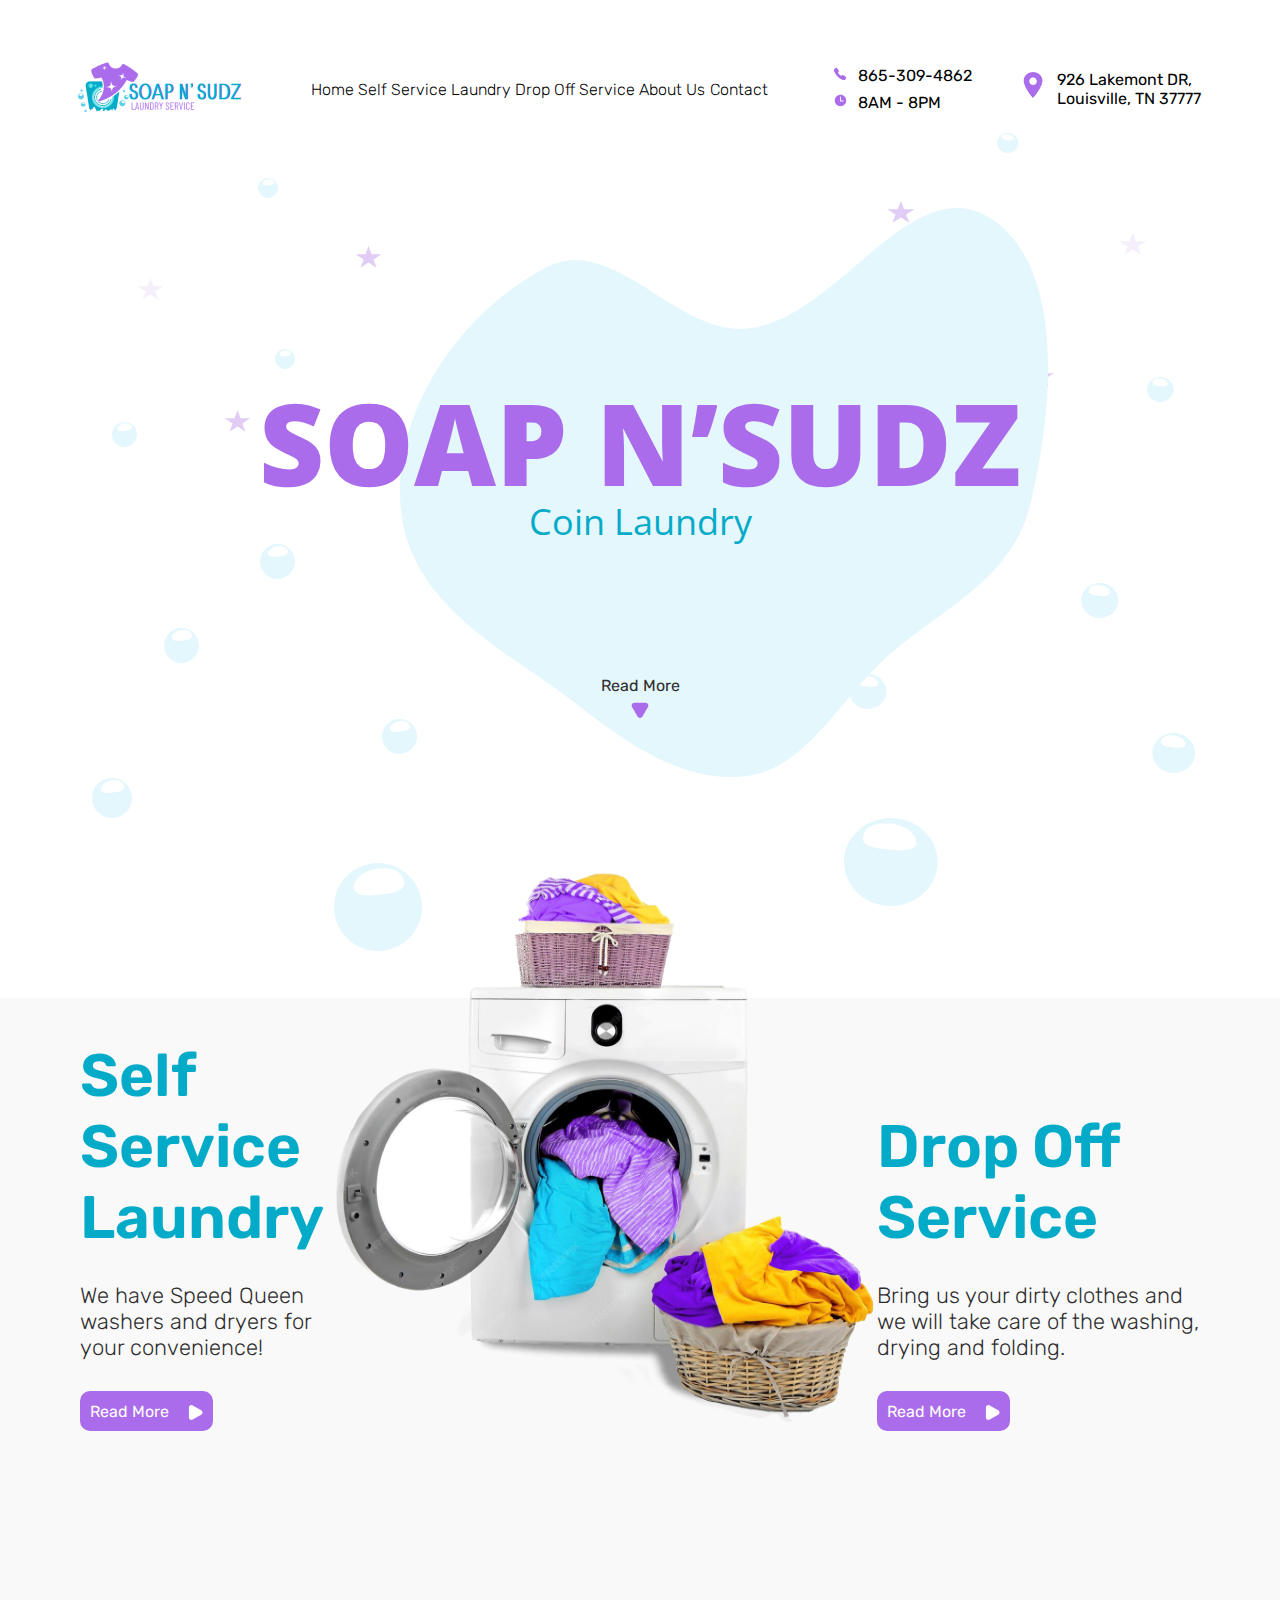
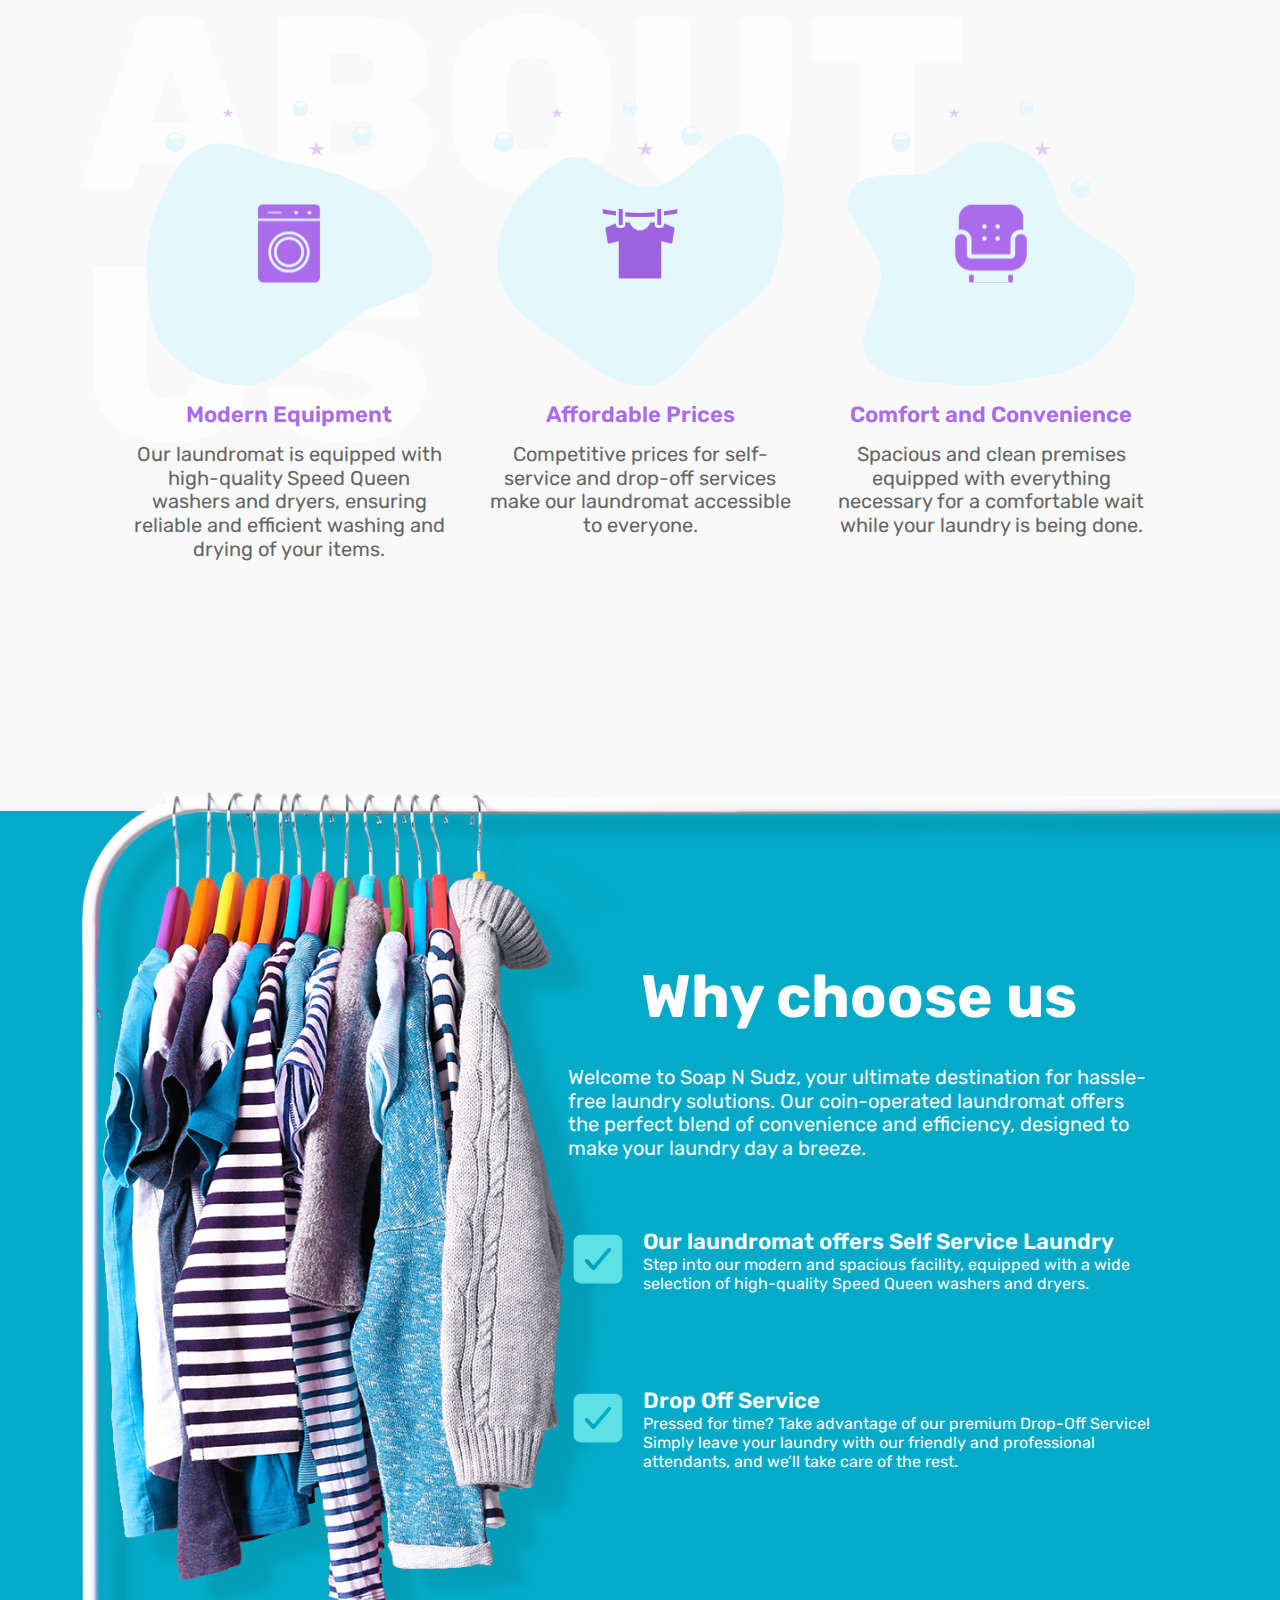
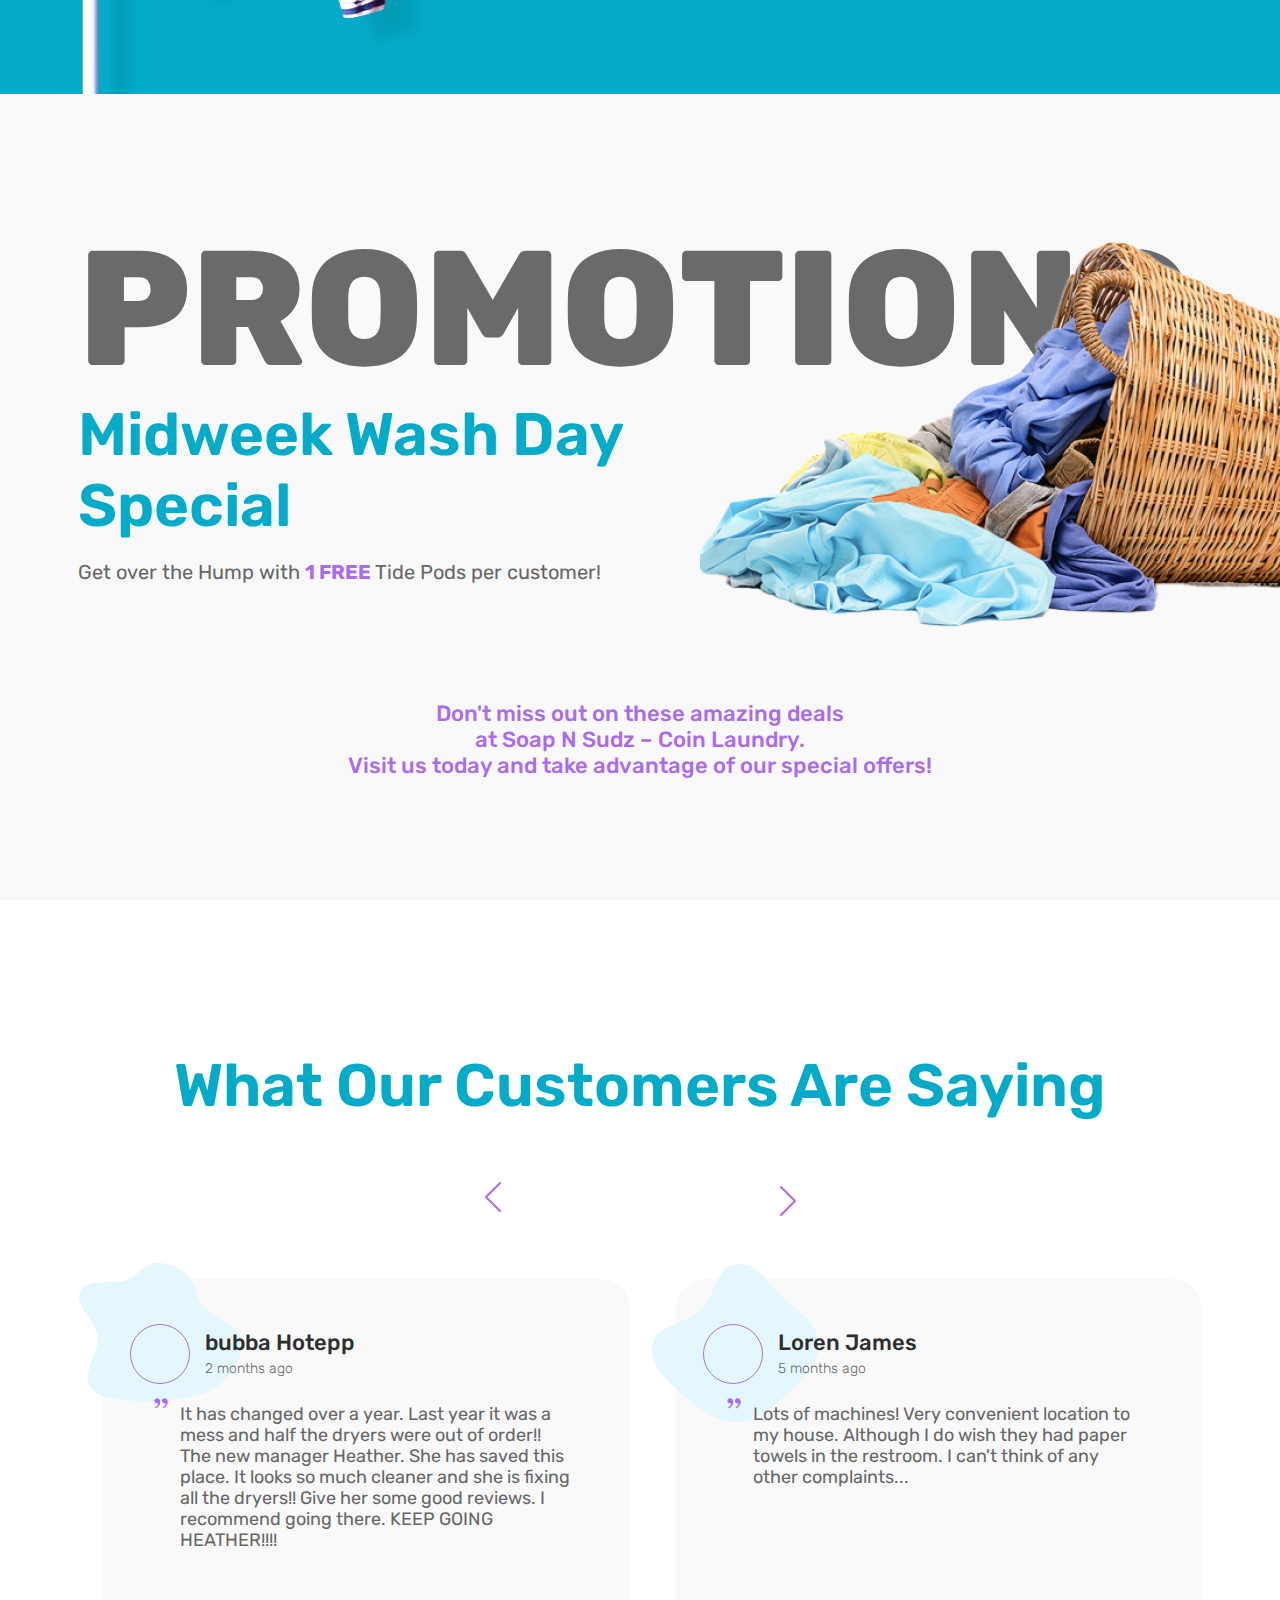
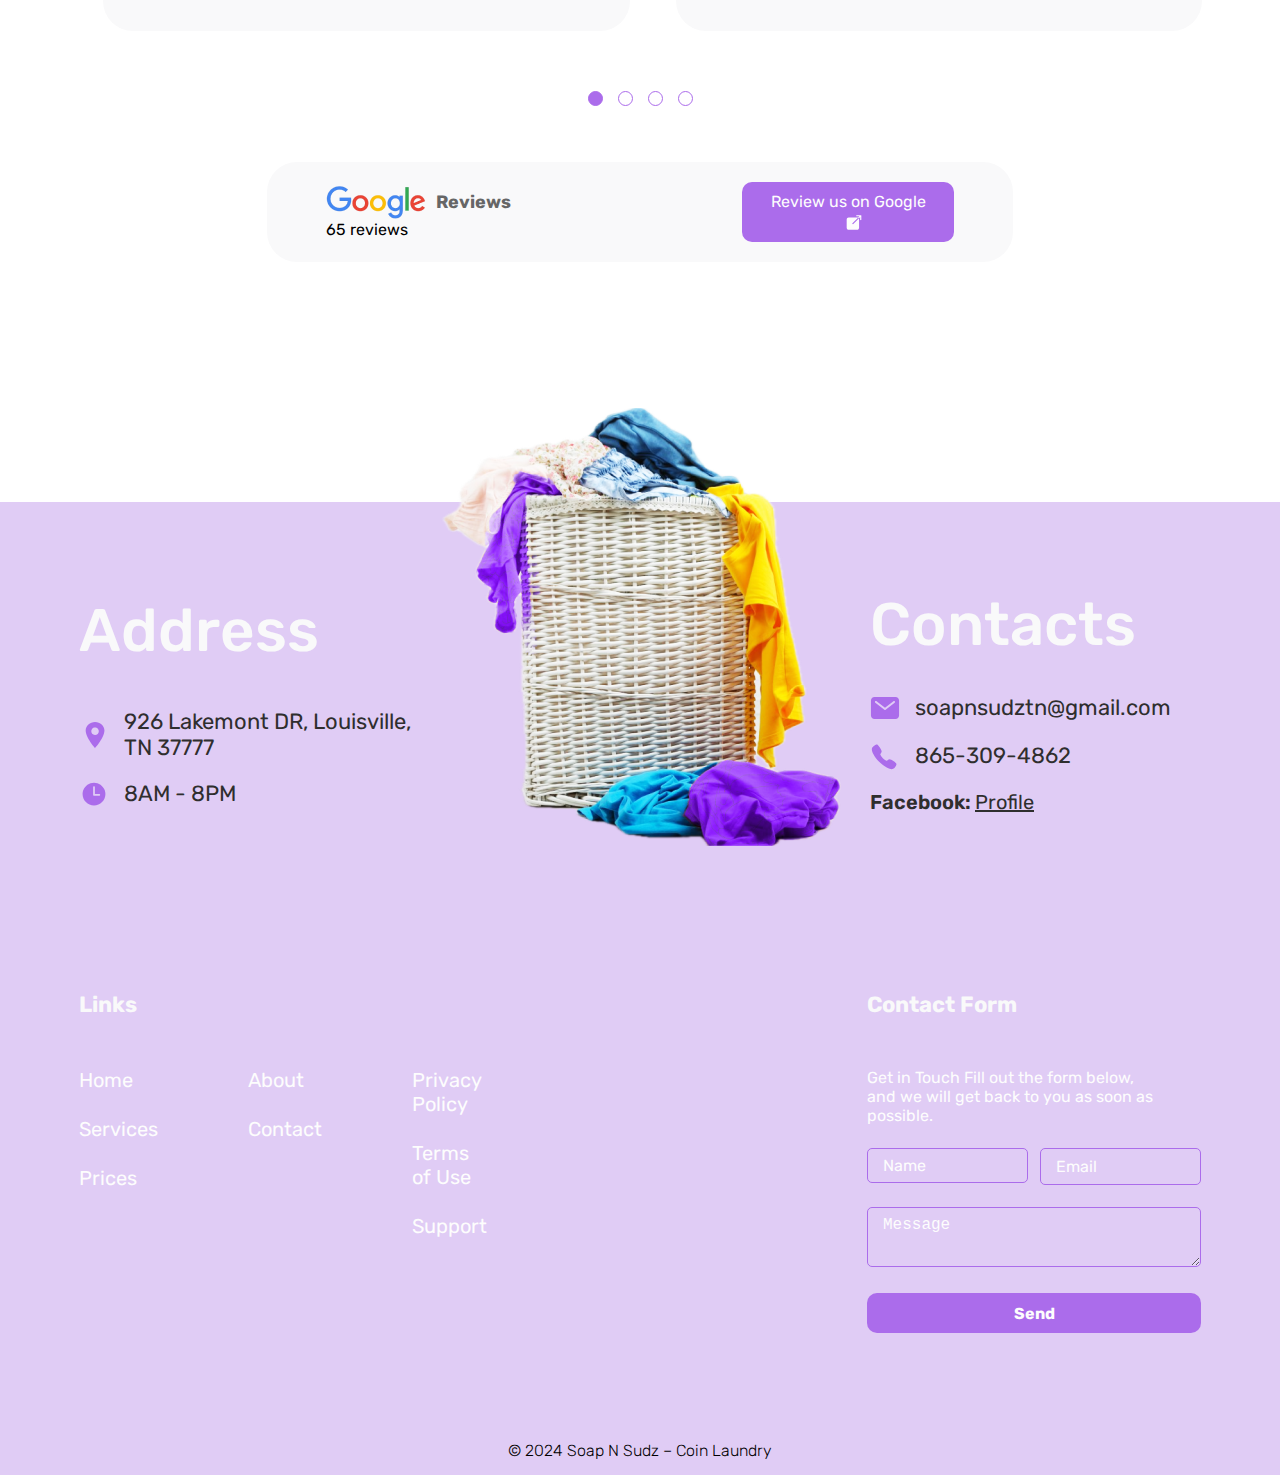
==== soapAndSuds/index.html @ 4335f317 "SoapNSudz_WebSite_edit_1" ====
<!DOCTYPE html>
<html lang="en">
  <head>
    <meta charset="UTF-8" />
    <meta name="viewport" content="width=device-width, initial-scale=1.0" />
    <title>Soap N' Sudz - Coin Laundry</title>
    <link rel="stylesheet" href="./fonts/fonts.css" />
    <link rel="stylesheet" href="globals.css" />
    <link rel="stylesheet" href="styles.css" />
    <!-- Link to your CSS file -->
  </head>
  <body class="page">
    <!-- Header Section -->
    <header id="header" class="header">
      <div class="logo">
        <img src="./images/logo.png" alt="Soap N' Sudz Logo" />
      </div>
      <nav class="menu">
        <ul class="menu__list">
          <li><a class="menu__list-item-link" href="#home">Home</a></li>
          <li>
            <a class="menu__list-item-link" target="_blank" href="self-service.html">Self Service Laundry</a>
          </li>
          <li>
            <a class="menu__list-item-link" href="#drop-off"
              >Drop Off Service</a
            >
          </li>
          <li><a class="menu__list-item-link" href="#about">About Us</a></li>
          <li><a class="menu__list-item-link" href="#contact">Contact</a></li>
        </ul>
      </nav>
      <div class="contact-info">
        <div class="phone-hours">
          <a class="phone-number" href="tel:865-309-4862"> 
            <img src="./images/call.svg" class="contact-icon">865-309-4862
          </a>
          <p>
            <img src="./images/time.svg" class="contact-icon" />8AM - 8PM
          </p>
        </div>
        <div class="location">
          <img class="location-icon" src="./images/location-sharp.svg" alt="" />
          <div class="header-address">
            <p>926 Lakemont DR,</p>
            <p>Louisville, TN 37777</p>
          </div>
        </div>
      </div>
    </header>

    <!-- Hero Section -->
    <section class="intro">
      <div class="bg-image"></div>
      <div class="intro-decor-left"></div>
      <div class="intro-decor-right"></div>
      <h1 class="main-title">Soap N’Sudz</h1>
      <p class="sub-title">Coin Laundry</p>
      <a class="more-info">
        <p class="more-info-text">Read More</p>
        <img class="more-info-icon" src="./images/more-info-arrow.svg" alt="" />
      </a>
    </section>

    <!-- Services Section -->
    <section id="services" class="services">
      <div id="self-service" class="service">
          <h3 class="service__title section-title">Self Service Laundry</h3>
          <p class="service__description">We have Speed Queen washers and dryers for your convenience!</p>
          <a class="service__link" href="#header">
            <button class="button service-button">Read More
              <img class="service-button-icon" src="./images/white-arrow.svg">
            </button> 
          </a>
        </div>
        <img class="services-types-image" src="./images/washing-machine.png">
        <div id="drop-off" class="service">
          <h3 class="service__title section-title">Drop Off Service</h3>
          <p class="service__description">
            Bring us your dirty clothes and we will take care of the washing, drying and folding. 
          </p>
          <a class="service__link" href="#header">
            <button class="button service-button">Read More
              <img class="service-button-icon" src="./images/white-arrow.svg">
            </button> 
          </a>  
        </div>
    </section>

    <section id="about" class="about">
        <h2 class="about__title">About Us</h2>
        <ul class="about__cards-list">
          <li class="about__card-item">
            <img class="card-decor-1" alt="" src="./images/card-decor1.svg">
            <div class="card-image-set bubble-2">
              <img class="card-image" src="./images/washing-machine.svg" alt="">
            </div>
            <h4 class="card-title">Modern Equipment</h4>
            <p class="card-description">Our laundromat is equipped with high-quality Speed Queen washers and dryers, ensuring reliable and efficient washing and drying of your items.
            </p>
          </li>
          <li class="about__card-item">
            <img class="card-decor-2" alt="" src="./images/card-decor1.svg">
            <div class="card-image-set bubble-1">
              <img class="card-image" src="./images/hang-clothes.svg" alt="">
            </div>
            <h4 class="card-title">Affordable Prices</h4>
            <p class="card-description">Competitive prices for self-service and drop-off services make our laundromat accessible to everyone.
            </p>
          </li>
          <li class="about__card-item">
            <img class="card-decor-3" alt="" src="./images/card-decor2.svg">
            <div class="card-image-set bubble-3">
              <img class="card-image" src="./images/armchair.svg" alt="">
            </div>
            <h4 class="card-title">Comfort and Convenience</h4>
            <p class="card-description">Spacious and clean premises equipped with everything necessary for a comfortable wait while your laundry is being done.
            </p>
          </li>
        </ul>
    </section>
  
    <section id="why" class="why">
      <div class="why__image"></div>
      <!-- <img class="why__image" alt="" src="./images/why-image.png"> -->
      <div class="why__content">
        <div class="why__choose">
          <h3 class="why__choose-title section-title">Why choose us</h3>
          <p class="why__choose-description">Welcome to Soap N Sudz, your ultimate destination for hassle-free laundry solutions. Our coin-operated laundromat offers the perfect blend of convenience and efficiency, designed to make your laundry day a breeze.</p>
        </div>
        <ul class="why__services-list">
            <li class="why__services-list-item">
              <p class="why__services-description">Our laundromat offers Self Service Laundry 
              <span class="why__services-description-span">Step into our modern and spacious facility, equipped with a wide selection of high-quality Speed Queen washers and dryers.</span></p>
            </li>
            <li class="why__services-list-item">
              <p class="why__services-description">Drop Off Service 
                <span class="why__services-description-span">Pressed for time? Take advantage of our premium Drop-Off Service! Simply leave your laundry with our friendly and professional attendants, and we’ll take care of the rest. </span></p>
            </li>
          </ul>       
      </div>
    </section>
    <!-- Promotions Section -->
    <section id="promotions" class="promotions">
      <h2 class="promotions__title">promotions</h2>
      <div class="promotions__content">
        <div class="promotions__content-info">
          <h3 class="section-title">Midweek Wash Day Special</h3>
          <p class="promotions__content-description">Get over the Hump with <snap class="promotions__content-description-snap">1 FREE</snap> Tide Pods per customer!  
          </p>
        </div>
        <img class="promotions__content-image" src="./images/promotions.png">
      </div>
      <div class="promotions__more-info">
        <p>Don't miss out on these amazing deals</p> 
        <p>at Soap N Sudz – Coin Laundry.</p>
        <p>Visit us today and take advantage of our special offers!</p>
      </div>
    </section>

    <!-- Testimonials Section -->
    <section id="testimonials" class="reviews">
      <h3 class="section-title">What Our Customers Are Saying</h3>
      <div class="reviews-carousel">
        <div class="reviews-carousel-arrows">
          <button class="arrow"><img src="./images/carousel-arrow.svg"></button>  
          <button class="arrow right-arrow"><img src="./images/carousel-arrow.svg"></button>
        </div>
        <div class="reviews-cards">
          <div class="review-card">
            <div class="card-decor-4 bubble-3"></div>
            <div class="profile">
              <div class="profile-picture"></div>
              <div class="profile-info">
                  <h4 class="profile-name">bubba Hotepp</h4>
                  <p class="time-ago">2 months ago</p>
              </div>
            </div>
            <p class="review-text">
              It has changed over a year. Last year it was a mess and half the dryers were out of order!! The new manager Heather. She has saved this place. It looks so much cleaner and she is fixing all the dryers!! Give her some good reviews. I recommend going there. KEEP GOING HEATHER!!!!
            </p>
          </div>
          <div class="review-card">
            <div class="card-decor-5 bubble-4"></div>
            <div class="profile">
              <div class="profile-picture"></div>
              <div class="profile-info">
                <h2 class="profile-name">Loren James</h2>
                <p class="time-ago">5 months ago</p>
              </div>
            </div>
            <p class="review-text">
              Lots of machines! Very convenient location to my house. Although I do wish they had paper towels in the restroom. I can't think of any other complaints...
            </p>
          </div>
        </div>
        <div class="carousel-dots">
          <span class="carousel-dot active-dot"></span>
          <span class="carousel-dot"></span>
          <span class="carousel-dot"></span>
          <span class="carousel-dot"></span>
        </div>
      </div>
      <div class="google-reviews">
        <div class="google-reviews-text">
          <div class="google-logo">
            <img src="./images/google-logo.png" alt="Google Reviews">
            <span class="review-span">Reviews</span>
          </div> 
            <p class="reviews-count">65 reviews</p>
        </div>
        <button class="button review-button">Review us on Google<img class="review-button-icon" src="./images/open.svg"> </button>
      </div>
    </section>

    <footer class="footer">
      <div class="footer-top">
          <div class="footer-address-section">
              <h3 class="section-title footer-title">Address</h3>
              <div class="footer-location">
                <div class="icon-text-align ">
                  <img class="footer-icon" src="./images/location-sharp.svg" alt="" />
                  <p>926 Lakemont DR, Louisville,<br> TN 37777</p>
                </div>
                <div class="footer-time icon-text-align">
                  <img src="./images/time.svg" class="footer-icon" />
                  <p>8AM - 8PM</p>
                </div>
              </div>
          </div>
        
            <img class="footer-image" src="./images/footer.png" alt="Laundry Basket">

          <div class="footer-contacts-section">
            <h3 class="footer-title section-title">Contacts</h3>
            <div class="footer-contacts">
              <a class="icon-text-align" href="mailto:soapnsudztn@gmail.com">
                <img class="footer-icon" src="./images/email.svg">soapnsudztn@gmail.com
              </a>
              <a class="icon-text-align" href="tel:865-309-4862"> 
                <img src="./images/call.svg" class="footer-icon">865-309-4862
              </a>
              <p class="footer-social-media">Facebook: <a class="footer-facebook-link" target="_blank" href="https://www.facebook.com/people/Soap-N-Sudz-Coin-Laundromat/61560450625546/">Profile</a></p>
            </div>
          </div>
      </div>
      <div class="footer-bottom">
        <div class="footer-links">
          <h4 class="footer-sub-title">Links</h4>
          <div class="footer-links-list">
            <ul class="list-column">
                <li><a href="#">Home</a></li>
                <li><a href="#">Services</a></li>
                <li><a href="#">Prices</a></li>
            </ul>
            <ul class="list-column">
                <li><a href="#">About</a></li>
                <li><a href="#">Contact</a></li>
            </ul>
            <ul class="list-column">
                <li><a href="#">Privacy Policy</a></li>
                <li><a href="#">Terms of Use</a></li>
                <li><a href="#">Support</a></li>
            </ul>
          </div>
        </div>

        <div class="footer-contact-form">
          <h4 class="footer-sub-title">Contact Form</h4>
          <p class="footer-form-text">Get in Touch Fill out the form below, and we will get back to you as soon as possible.</p>
          <form action="" method="post">
              <div class="name-email">
                <input class="form-field input" type="text" name="name" placeholder="Name" required>
                <input class="form-field" type="email" name="email" placeholder="Email" required>
              </div>
                <textarea class="form-field form-textarea" name="message" placeholder="Message" required></textarea>
                <button class="button footer-form-button" type="submit">Send</button>
          </form>
        </div>
    </div>

    <div class="bottom-text">
          <p>© 2024 Soap N Sudz – Coin Laundry</p>
    </div>
  </footer>

    <!-- Add your JavaScript if needed -->
    <script src="scripts.js"></script>
  </body>
</html>
---- soapAndSuds/fonts/fonts.css ----
@font-face {
  font-family: "Rubik";
  font-weight: 300 800;
  font-display: swap;
  src: local("Rubik"), 
       url('Rubik-VariableFont_wght.ttf') format('trueType supports variations'),
       url('Rubik-VariableFont_wght.ttf') format('trueType-variations');
}

@font-face {
  font-family: "Open Sans";
  font-weight: 400 800;
  font-stretch: 100% 200%;
  font-display: swap;
  src: local("Open Sans"), 
       url('OpenSans-VariableFont_wght.ttf') format('trueType supports variations'),
       url('OpenSans-VariableFont_wght.ttf') format('trueType-variations');
}
---- soapAndSuds/globals.css ----
*,
*::after,
*::before {
  box-sizing: border-box;
}

body {
  margin: 0;
}

h1,
h2,
h3,
h4,
h5,
h6,
p,
ul,
ol,
li {
  margin: 0;
  padding: 0;
}

a {
  color: inherit;
}

button,
input {
  color: currentColor;
  font-family: inherit;
  font-size: inherit;
}

ul,
ol {
  list-style: none;
}

.visually-hidden {
  position: absolute;
  inline-size: 1px;
  block-size: 1px;
  overflow: hidden;
  clip: rect(0 0 0 0);
  clip-path: inset(50%);
  white-space: nowrap;
}
---- soapAndSuds/styles.css ----
:root {
	--black: #2f2e2e;
	--last-black: #666;
	--white: #fdfdfd;
	--base1: #ab6ceb;
	--blue-base: #04abc8;
	--blue-light: #5ce1e6;
	--blue-light2: #e3f7fc;
	--base1-light: #e0ccf5;
	--bg-light: #f9f9fa;
  --font-family: "Rubik";
  --second-family: "Open Sans";

}
.page {
 font-family: var(--font-family);
 max-inline-size: 1440px;
 display: flex;
 margin: 0 auto;
 justify-content: center;
 align-items: center;
 flex-direction: column;
}

.header {
  inline-size: 100%;
  padding-inline: 70px 79px;
  padding-block-start: 55px;
  display: flex;
  justify-content: space-between;  
}

.menu {
  display: flex;
  flex-grow: 1;
  align-items: center;
  padding-inline: 60.5px 65.5px;

}

.menu__list {
  display: flex;
  flex-grow: 1;
  justify-content: space-between;
  list-style: none;
  
}

.menu__list-item-link {
  font-weight: 300;
  font-size: 16px;
  text-decoration: none;
}

.contact-info {
  display: flex;
  justify-content: start;
  align-items: center;
  gap: 45px;
}

.phone-hours {
  display: flex;
  flex-direction: column;
  gap: 8px;
}

.contact-icon {
  width: 15px;
  height: 15px;
  margin-inline-end: 10px;
}

.phone-number {
  font-family: var(--font-family);
  text-decoration: none;
}
.location {
  display: flex;  
}

.location-icon {
  margin-inline-end: 10px;
  width: 30px;
  height: 30px;
}

 .intro {
  display: flex; 
  min-height: 745px;
  inline-size: 100%;
  position: relative;
  flex-direction: column;
  align-items: center;
  
 }

 .bg-image {
  position: absolute;
  width: 648px;
  height: 569px;
  top: 85px;
  left: 400px;
  z-index: -1;
  background-image: url('./images/bubble1.svg');
 }

 .intro-decor-left {
   position: absolute;
   width: 330px;
   height: 773px;
   top: 55px;
   left: 92px;
   background-image: url('./images/intro-decor-left.svg');
   z-index: -2;
 }

 .intro-decor-right {
   position: absolute;
   width: 351px;
   height: 773px;
   top: 10px;
   right: 85px;
   background-image: url('./images/intro-decor-right.svg'); 
   z-index: -2;
 }

 .main-title {
  padding-block-start: 235px;
  font-family: var(--second-family);
  font-size: clamp(3.125rem, 1.583rem + 6.852vw, 7.75rem);
  font-weight: 900;
  font-stretch: 200%;
  line-height: 169px;
  text-transform: uppercase;
  color: var(--base1)
 }
.sub-title {
  text-align: center;
  margin-block-start: -30px;
  font-family: var(--second-family);
  font-size: 36px;
  font-weight: 400;
  line-height: 49px;
  color: var(--blue-base)
 
}

.more-info {
  display: flex;
  flex-direction: column;
  align-items: center;
  cursor: pointer;
  margin-block-start: 130px;
  block-size: fitContent;
}

.more-info-text {
  font-family: var(--font-family);
  font-size: 16px;
  font-weight: 400;
  font-stretch: 100%;
  line-height: 19px;
  color: var(--black);
}

.more-info-icon {
  margin-block-start: 5px;
  height: 18px;
  width: 18px;
}

/* .services {
  
  inline-size: 100%;
  min-block-size: 885px;
  margin-block-start: 130px;
  background-color: var(--bg-light);
} */

.services{
  display: flex;
  inline-size: 100%;
  justify-content: space-between;
  block-size: 583px;
  padding-inline: 80px;
  margin-block-start: 130px;
  padding-block-end: 150px;
  background-color: var(--bg-light);
}

.services-types-image {
  margin-top: -130px;
  max-inline-size: 547px;
  max-block-size: 618px;
}

.service {
  display: flex;
  flex-direction: column;
  justify-content: end;
  gap: 30px;
  max-width: 357px;
  /* ; */
}

.section-title {
  font-size: 60px;
  font-weight: 600;
  font-stretch: 100%;
  line-height: 71px; 
  color: var(--blue-base); 
}

.service__description {
  font-size: 22px;
  font-weight: 300;
  font-stretch: 100%;
  line-height: 26px;
  color: var(--black);
}

.button {
  cursor: pointer;
  background-color: var(--base1);
  border-radius: 10px;
  border: none;
}

.service-button {
  width: 133px;
  height: 40px;
}

.service-button-icon {
  width: 15px;
  height: 15px;
  vertical-align: middle;
  margin-inline-start: 15px;
}

.service__link {
  color: var(--white);
  text-decoration: none;
  width: fit-content;
}

.about {
  position: relative;
  inline-size: 100%;
  /* margin-block-start: 185px; */
  block-size: 830px;
  padding-inline: 79px;
  background-color: var(--bg-light);
}

.about__title {
  position: absolute;
  top: 0;
  font-size: 249px;
  font-weight: 800;
  line-height: 249px;
  text-transform: uppercase;
  color: #ffffff;
  opacity: 70%;
  z-index: 1;
}

.about__cards-list {
  position: relative;
  display: flex;
  justify-content: space-between;
  padding-inline: 50px;
  margin-block-start: 120px;
  z-index: 2;
}

.about__card-item { 
  position: relative;
  display: flex;
  flex-shrink: 1;
  flex-direction: column;
  align-items: center;
  gap: 15px;
  inline-size: 320px;

}

.card-image-set {
  display: flex;
  justify-content: center;
  block-size: 285px;
  inline-size: 287px;
}

.card-decor-1 {
  position: absolute;
  inset: 0 0 0 36px;
}

.card-decor-2 {
  position: absolute;
  inset: 0 0 0 14px;
}

.card-decor-3 {
  position: absolute;
  inset: 0 57 0 0;
}

.card-decor-4 {
  position: absolute;
  block-size: 139px;
  inline-size: 164px;
  inset: -16px 0 0 -25px;
}

.card-decor-5 {
  position: absolute;
  block-size: 178px;
  inline-size: 168px;
  inset: -35px 0 0 -25px;
}

.bubble-1 {
  background-image: url('./images/bubble1.svg');
  background-size: contain;
  background-repeat: no-repeat;
  background-position: center bottom;
  
}

.bubble-2 {
  background-image: url('./images/bubble2.svg');
  background-size: contain;
  background-repeat: no-repeat;
  background-position: center bottom;
}

.bubble-3 {
  background-image: url('./images/bubble3.svg');
  background-size: contain;
  background-repeat: no-repeat;
  background-position: center bottom;
}

.bubble-4 {
  background-image: url('./images/bubble4.svg');
  background-size: contain;
  background-repeat: no-repeat;
  background-position: center bottom;
}

.card-image {

  

}

.card-title {
  font-size: 22px;
  font-weight: 600;
  font-weight: 26px;
  color: var(--base1);
  text-align: center;
}

.card-description {
  font-size: 20px;  
  font-weight: 400;
  line-height: 23.7px;
  color: var(--last-black);
  text-align: center;
}

.why {
  position: relative;
  display: flex;
  justify-content: end;
  height: 883px;
  width: 100%;
  background-color: var(--blue-base);
  
}

.why__image {
  position: absolute;
  block-size: 903px;
  inline-size: 100%;
  left: 64px;
  top: -20px;
  background-image: url('./images/why-image.png');
  background-repeat: no-repeat;  
} 

.why__content {
  display: flex;
  flex-direction: column;
  gap: 68px;
  inline-size: 582px;
  block-size: 100%;
  margin-inline-end: 130px;
  margin-block-start: 150px;
}

.why__choose{
  display: flex;
  flex-direction: column;
  align-items: center;
  gap: 34px;
}

.why__choose-title {
  font-weight: 700;
  color: var(--white);
}

.why__choose-description {
  font-size: 20px;
  font-weight: 400;
  font-stretch: 100%;
  line-height: 23.7px;
  color: var(--white);
}

.why__services-list {
  display: flex;
  flex-direction: column;
  gap: 95px;
}

.why__services-list-item {
  position: relative;
}
.why__services-list-item::before {
  content: "";
  position: absolute;
  top: 5px;
  left: 5px;
  width: 100%;
  height: 100%;
  background-image: url('./images/checkbox.svg');
  background-repeat: no-repeat;
}

.why__services-description {
  padding-inline-start: 75px;
  font-size: 22px;
  font-weight: 600;
  font-stretch: 100%;
  line-height: 26px;
  color: var(--white);
}

.why__services-description-span {
  display: block;
  font-size: 16px;
  font-weight: 400;
  line-height: 19px;
}

.promotions {
  position: relative;
  padding-inline: 78px;
  block-size: 806px;
  inline-size: 100%;
  background-color: var(--bg-light);
  z-index: -1;
}

.promotions__title {
  position: absolute;
  top: 107px;
  font-size: clamp(3.125rem, 0.354rem + 12.315vw, 11.438rem);
  font-weight: 800;
  line-height: 217px;
  text-transform: uppercase;
  text-align: center;
  color: #2f2e2e;
  /* color: #ffffff; */
  opacity: 70%;
  z-index: -1;
}

.promotions__content {
  display: flex;
}

.promotions__content-info {
  padding-block-start: 305px;
}



.promotions__content-description {
  padding-block-start: 20px;
  font-size: 20px;
  font-weight: 400;
  font-stretch: 100%;
  line-height: 23.7px;
  color: var(--last-black);
}

.promotions__content-description-snap {
  font-weight: 700;
  color: var(--base1);
}

.promotions__content-image {
  padding-block-start: 135px;
  margin-inline-end: -79px;
} 

.promotions__more-info {
  padding-block-start: 61px;
  font-size: 22px;
  font-weight: 500;
  font-stretch: 100%;
  line-height: 26px;
  text-align: center;
  color: var(--base1);
}

.reviews {
  display: flex;
  flex-direction: column;
  align-items: center;
  max-block-size: 813px;
  inline-size: 100%;
  padding-inline: 78px;
  margin-block-start: 150px;
}

.reviews-title {
  font-size: 60px;
  font-weight: 600;
  line-height: 71px;
  text-align: center;
  color: var(--blue-base);
}

.reviews-carousel {
  display: flex;
  flex-direction: column;
  align-items: center;
  gap: 35px;
  padding-block-start: 53px;
}

.reviews-carousel-arrows {
  display: flex;
  gap: 245px;
}

.arrow {
  cursor: pointer;
  block-size: 50px;
  inline-size: 50px;
  background-color: transparent;
  border: none;
}
.right-arrow {
  transform: rotate(180deg);
}

.reviews-cards {
  display: flex;
  justify-content: space-between;
  gap: 21px;  
  block-size: 377px;
}

.review-card {
  position: relative;
  flex-basis: 50%;
  margin: 20px 0 5px 25px;
  background-color: var(--bg-light);
  border-radius: 30px;
}

.profile {
  position: relative;
  display: flex;
  gap: 15px;
  padding-block-start: 44.5px;
  padding-inline-start: 27px;
}

.profile-picture {
  block-size: 60px;
  inline-size: 60px;
  border-radius: 50%;
  border: 1px solid var(--base1);
} 

.profile-info {
  padding-block: 6px;
}

.profile-name {
  font-size: 22px;
  font-weight: 500;
  line-height: 26px;
  color: var(--black);
}

.time-ago {
  font-family: Rubik;
  font-size: 14px;
  font-weight: 300;
  line-height: 16.6px;
  color: var(--last-black);
  padding-block-start: 5px;
}

.review-text {
  position: relative;  
  font-size: 18px;
  font-weight: 400;
  line-height: 21px;
  text-align: left;
  color: var(--last-black);
  margin-inline: 77px 59px;
  margin-block-start: 20px;
}

.review-text::before {
  content: "";
  position: absolute;
  top: -10px;
  right: 28px;
  width: 100%;
  height: 100%;
  background-image: url('./images/double-quotes.svg');
  background-repeat: no-repeat;
}

.carousel-dots {
  display: flex;
  gap: 15px;
  padding-block-start: 20px;
}

.carousel-dot {
  cursor: pointer;
  width: 15px;
  height: 15px;
  border-radius: 50%;
  border: 1px solid var(--base1);  
}

.active-dot {
  background-color: var(--base1);  
}

.google-reviews {
  display: flex;
  justify-content: center;
  align-items: center;
  gap: 231px;
  min-block-size: 100px;
  max-inline-size: 746px;
  padding-inline: 59px;
  margin-block-start: 56px;
  background-color: var(--bg-light);
  border-radius: 30px;
}

.google-reviews-text {
  display: flex;
  flex-direction: column;
}
.google-logo {
  display: flex;
  gap: 10px;
  align-items: center;
}
.review-span { 
  font-size: 18px;
  font-weight: 700;
  line-height: 21.33px;
  text-align: left;
  color: var(--last-black);

}

.review-button {
  cursor: pointer;
  font-size: 16px;
  font-weight: 400;
  line-height: 19px;
  color: var(--white);
  padding: 10px 15px;
}

.review-button-icon {
  margin-inline-start: 12px;
  vertical-align: middle;
}


.footer {
  display: flex;
  flex-direction: column;
  align-items: center;
  min-inline-size: 100%;
  max-block-size: 973px;
  background-color: var(--base1-light);
  margin-block-start: 240px;

}

.footer-top {
  display: flex;
  justify-content: space-between;
  inline-size: 100%;
  align-items: center;
  min-block-size: 400px;
  padding-inline: 79px;  
}
.footer-bottom {
  display: flex;
  justify-content: space-between;
  gap: 380px;
  inline-size: 100%;
  padding-inline: 79px;
  padding-block-start: 90px;
  color: var(--white);
}

.footer-address-section {
  display: flex;
  flex-direction: column;
  gap: 43px;
  
}
.footer-title {
  font-weight: 500;
  color: var(--bg-light);
}

.footer-location {
  display: flex;
  flex-direction: column;
  gap: 18px;
  font-size: 22px;
  font-weight: 400;
  line-height: 26px;
  color: var(--black);
}

.footer-icon {
  block-size: 30px;
  inline-size: 30px;
  margin-inline-end: 15px;
} 

.footer-address {
  display: flex;
  align-items: center; 
}

.footer-contacts-section {
  display: flex;
  flex-direction: column;
  gap: 33px;
  inline-size: 331px;
}

.footer-contacts {
  display: flex;
  flex-direction: column;
  gap: 18px;
  font-size: 22px;
  font-weight: 400;
  line-height: 26px;
  color: var(--black);
}

.icon-text-align {
  display: flex;
  align-items: center;
  text-decoration: none;  
}

.footer-social-media {
  font-size: 20px;
  font-weight: 600; 
}

.footer-facebook-link {
  font-weight: 400;

}

.footer-image {
  margin-block-start: -150px;
}

.footer-links {
  flex-basis: 50%;
 /* max-inline-size: 455px; */
}

.footer-sub-title {
  font-size: 22px;
  font-weight: 700;
  line-height: 26px;
  margin-block-end: 50px;
  color: var(--bg-light);
  
}

.footer-links-list {
  display: flex;
  justify-content: space-between;
  gap: 90px;
}
 
.list-column {
  display: flex;
  flex-direction: column;
  gap: 25px;
  font-size: 20px;
}

.footer-links-list a {
  text-decoration: none;
}

.footer-form-text {
  margin-block-end: 23px;
  padding-inline-end: 40px;


}

.footer-contact-form {
  flex-basis: 50%;
  border-radius: 10px;
}

.name-email {
  display: flex;
  justify-content: space-between;
  gap: 12px;
}



.form-field {
  font-size: 16px;
  padding-block: 8px;
  padding-inline-start: 15px;
  inline-size: 100%;
  margin-bottom: 22px;
  border-radius: 5px;
  border: 1px solid var(--base1);
  background-color: transparent;
}

.input {
  block-size: 35px;
}

.form-textarea {
  block-size: 60px;
}

input::placeholder, textarea::placeholder {
  color: var(--white);
}

.footer-form-button {
  font-weight: 700;
  padding-block: 10px;
  inline-size: 100%;
  block-size: 40px;
}

.bottom-text {
  font-weight: 300;
  margin-block: 108px 30px;
}
 /* Mobile styles */
/* @media (max-width: 768px) {
  .header, .footer {
    grid-column: 1 / -1;
  }

  .menu__list {
    display: flex;
    flex-direction: column;
    align-items: center;
  }

  .services-types {
    flex-direction: column;
    align-items: center;
  }

  .about__cards-list {
    display: flex;
    flex-direction: column;
    gap: 20px;
  }

  .reviews-cards {
    flex-direction: column;
    align-items: center;
  }

  .footer-top {
    flex-direction: column;
    align-items: center;
    text-align: center;
  }

  .footer-links-list {
    flex-direction: column;
    align-items: center;
  }

  .footer-contact-form {
    width: 100%;
  }
} */
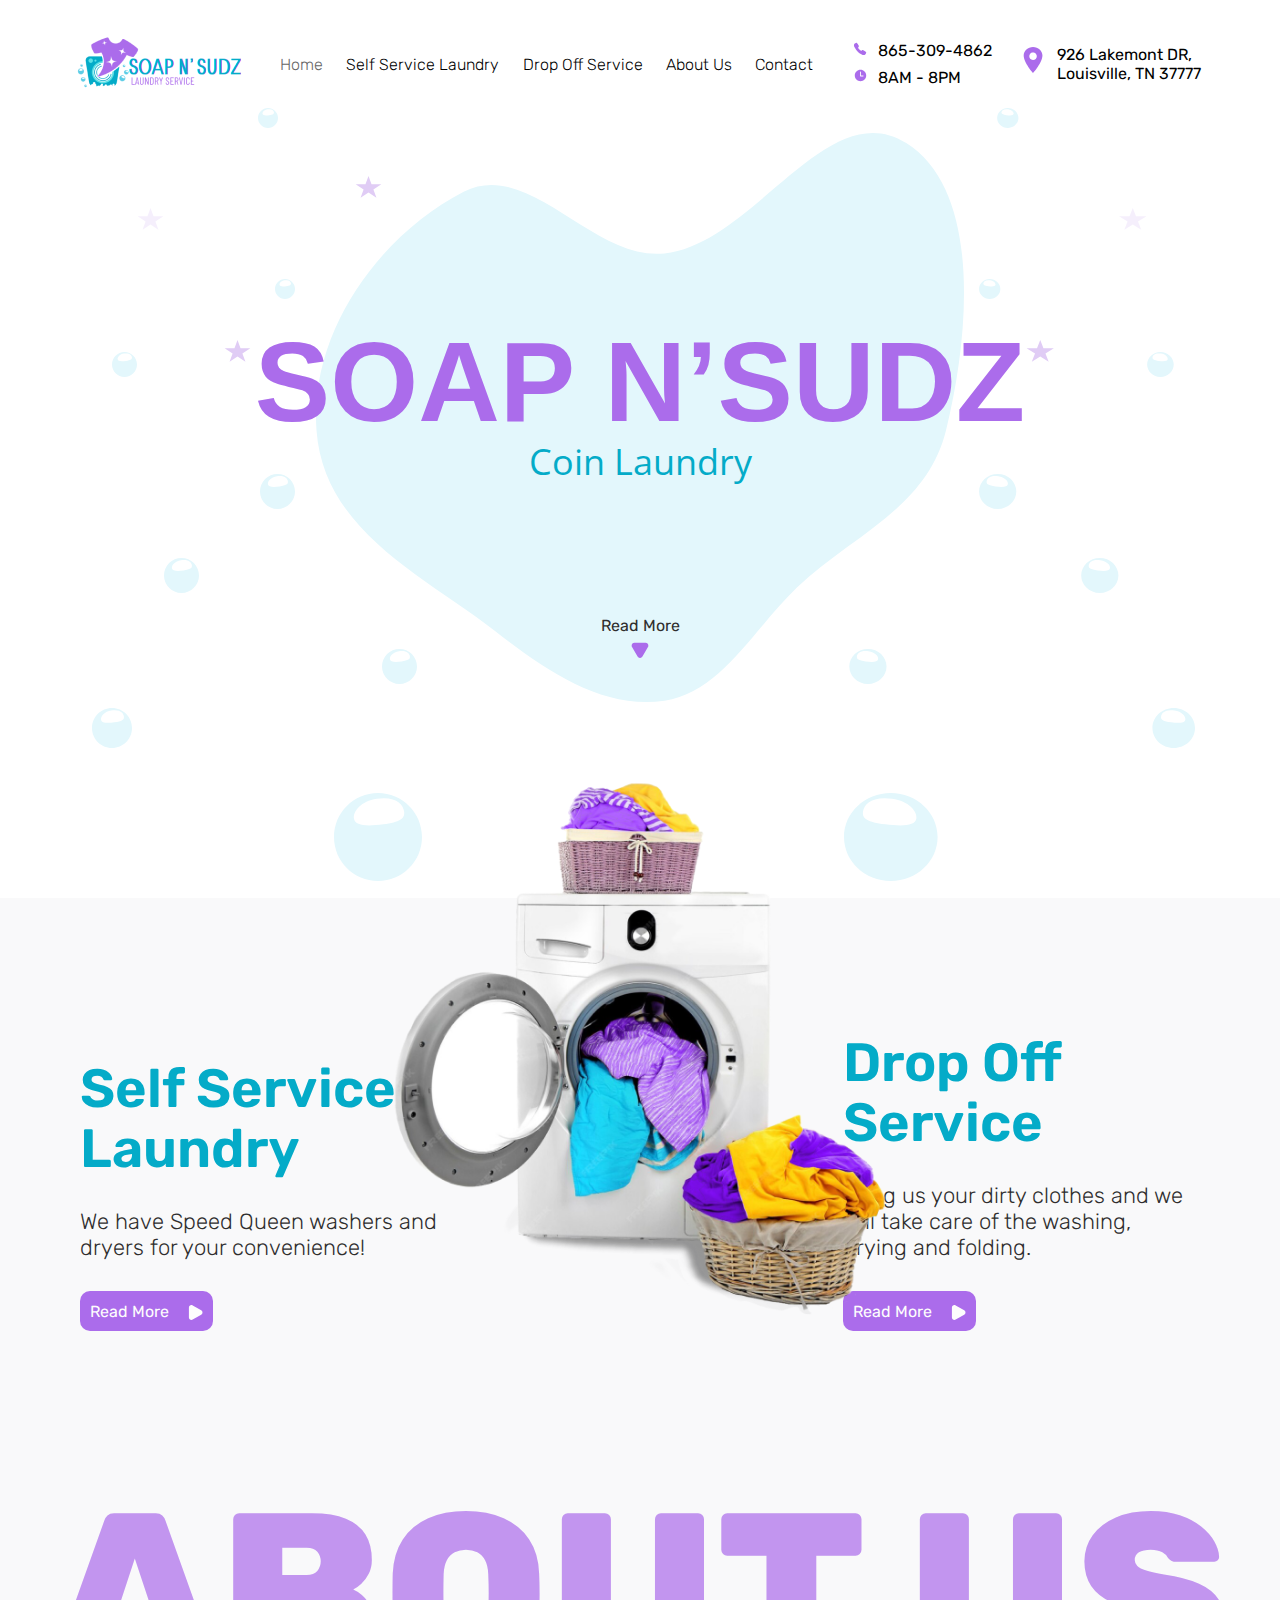
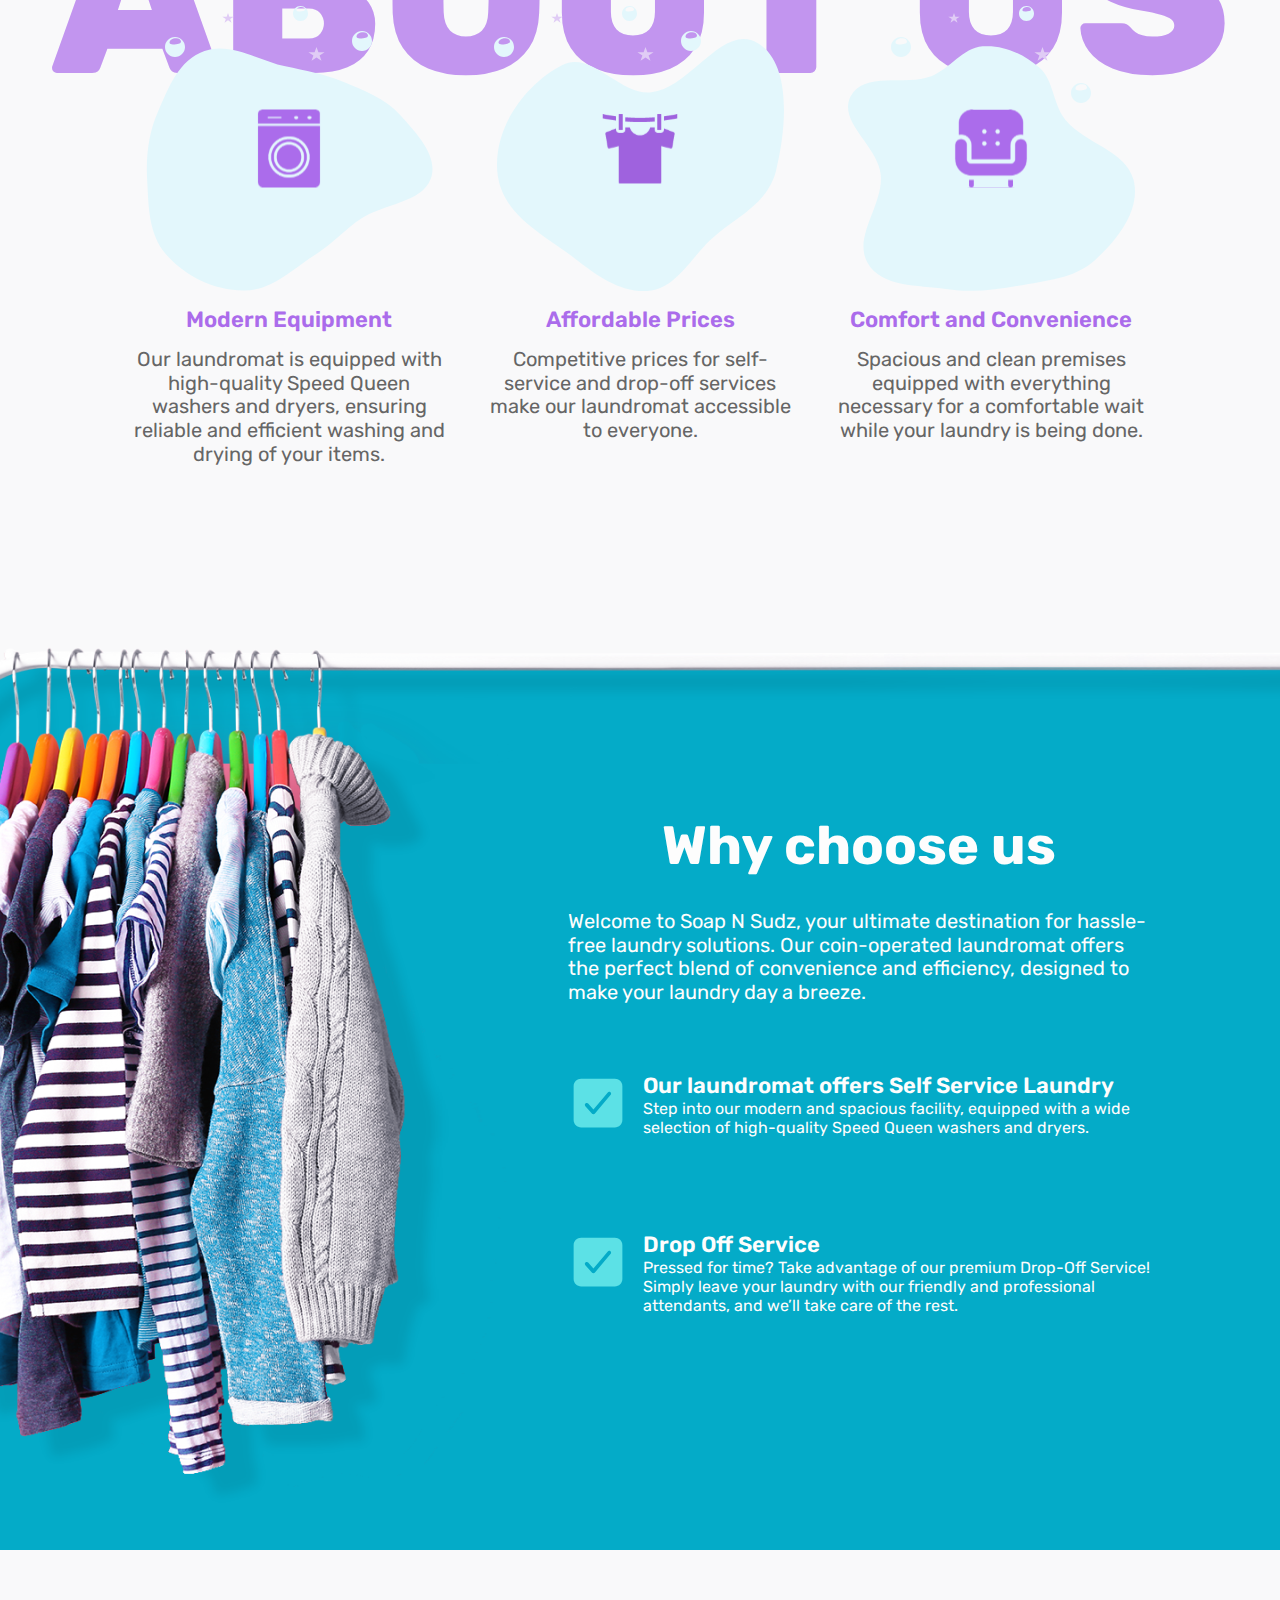
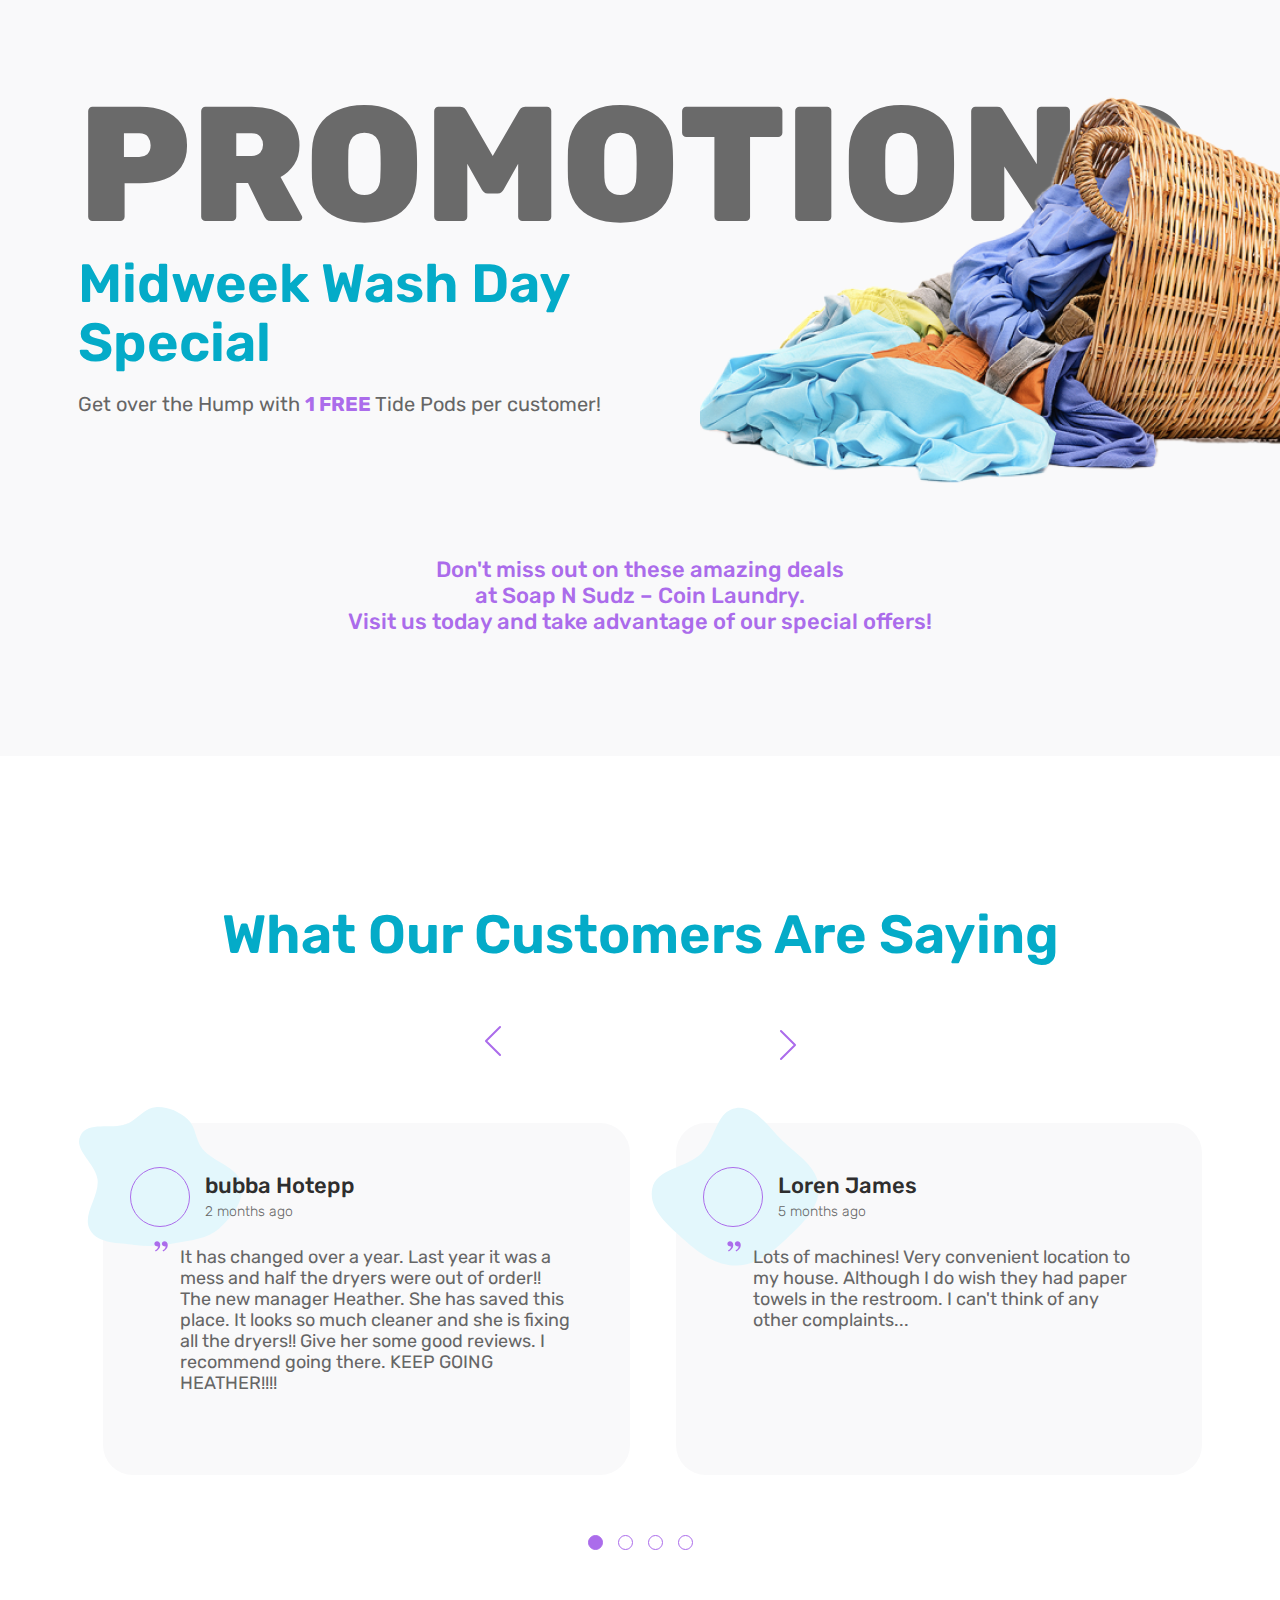
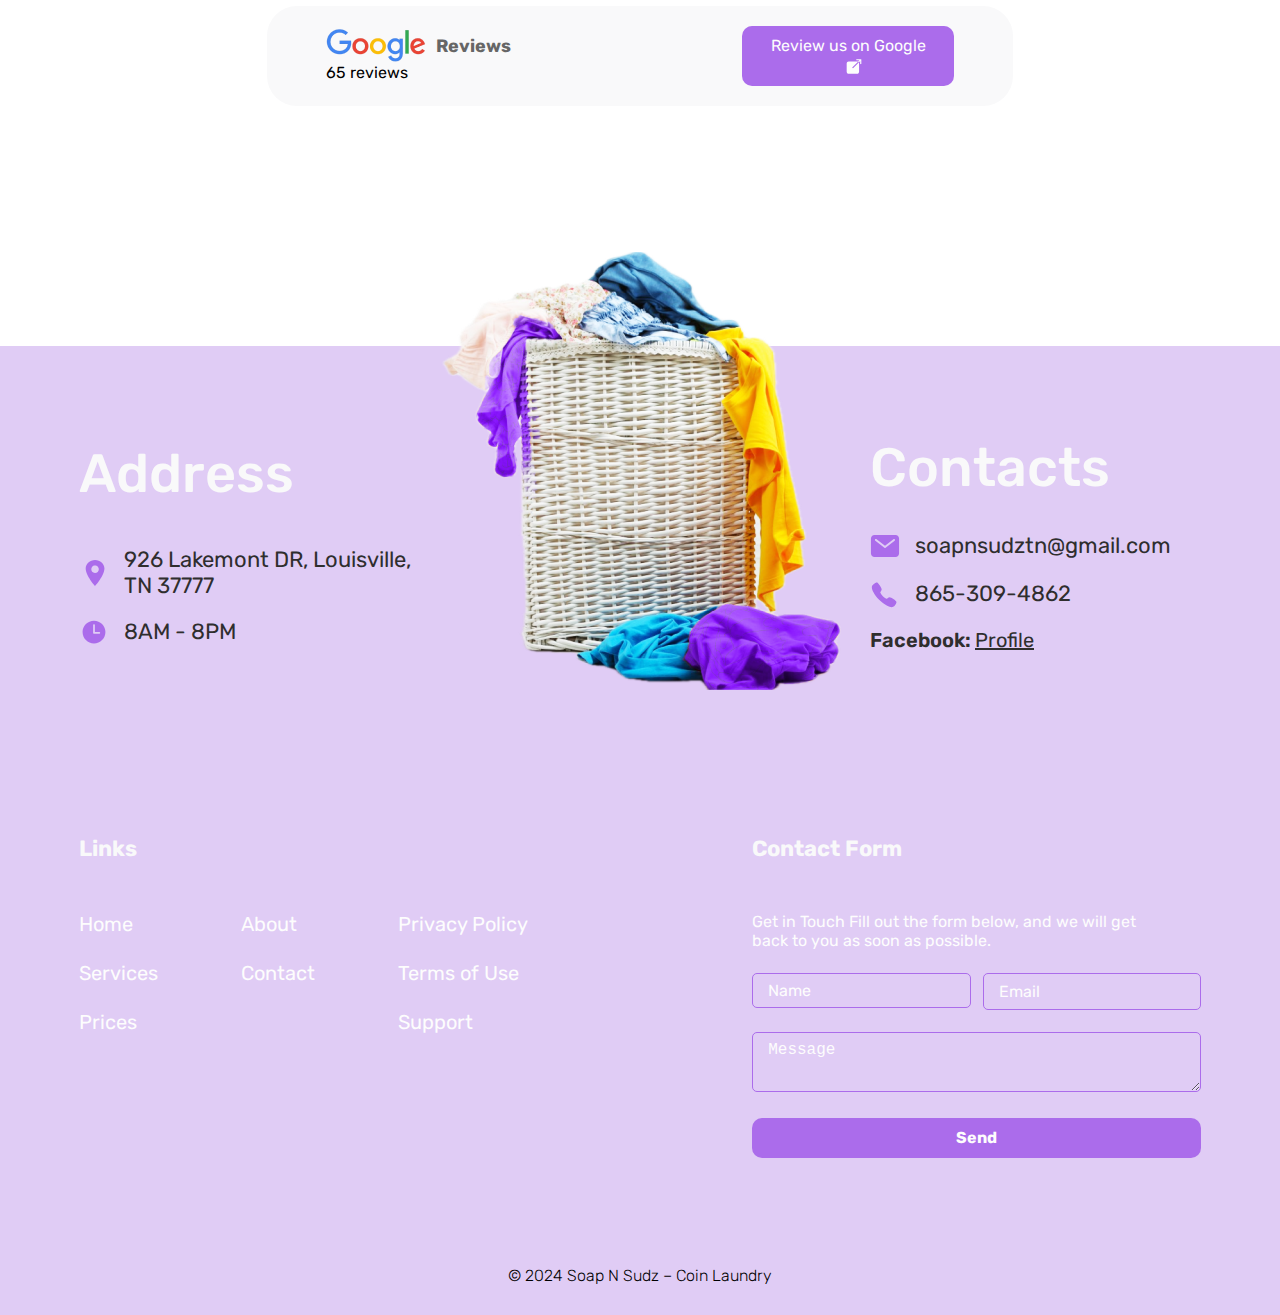
==== commit 4be67e20: "SoapNSudz_WebSite_edit_2" ====
--- a/soapAndSuds/index.html
+++ b/soapAndSuds/index.html
@@ -3,11 +3,28 @@
   <head>
     <meta charset="UTF-8" />
     <meta name="viewport" content="width=device-width, initial-scale=1.0" />
-    <title>Soap N' Sudz - Coin Laundry</title>
+    <title>Home Page | Soap N' Sudz - Coin Laundry</title>
     <link rel="stylesheet" href="./fonts/fonts.css" />
-    <link rel="stylesheet" href="globals.css" />
-    <link rel="stylesheet" href="styles.css" />
-    <!-- Link to your CSS file -->
+    <link rel="stylesheet" href="./styles/globals.css" />
+    <link rel="stylesheet" href="./styles/styles.css" />
+    <!-- favicons -->
+    <link rel="apple-touch-icon" sizes="57x57" href="/apple-icon-57x57.png">
+    <link rel="apple-touch-icon" sizes="60x60" href="./images/favicons/apple-icon-60x60.png">
+    <link rel="apple-touch-icon" sizes="72x72" href="./images/favicons/apple-icon-72x72.png">
+    <link rel="apple-touch-icon" sizes="76x76" href="./images/favicons/apple-icon-76x76.png">
+    <link rel="apple-touch-icon" sizes="114x114" href="./images/favicons/apple-icon-114x114.png">
+    <link rel="apple-touch-icon" sizes="120x120" href="./images/favicons/apple-icon-120x120.png">
+    <link rel="apple-touch-icon" sizes="144x144" href="./images/favicons/apple-icon-144x144.png">
+    <link rel="apple-touch-icon" sizes="152x152" href="./images/favicons/apple-icon-152x152.png">
+    <link rel="apple-touch-icon" sizes="180x180" href="./images/favicons/apple-icon-180x180.png">
+    <link rel="icon" type="image/png" sizes="192x192"  href="./images/favicons/android-icon-192x192.png">
+    <link rel="icon" type="image/png" sizes="32x32" href="./images/favicons/favicon-32x32.png">
+    <link rel="icon" type="image/png" sizes="96x96" href="./images/favicons/favicon-96x96.png">
+    <link rel="icon" type="image/png" sizes="16x16" href="./images/favicons/favicon-16x16.png">
+    <link rel="manifest" href="./images/favicons/manifest.json">
+    <meta name="msapplication-TileColor" content="#ffffff">
+    <meta name="msapplication-TileImage" content="./images/favicons/ms-icon-144x144.png">
+    <meta name="theme-color" content="#ffffff">
   </head>
   <body class="page">
     <!-- Header Section -->
@@ -17,9 +34,9 @@
       </div>
       <nav class="menu">
         <ul class="menu__list">
-          <li><a class="menu__list-item-link" href="#home">Home</a></li>
+          <li><a class="menu__list-item-link active" href="#home">Home</a></li>
           <li>
-            <a class="menu__list-item-link" target="_blank" href="self-service.html">Self Service Laundry</a>
+            <a class="menu__list-item-link" href="self-service.html">Self Service Laundry</a>
           </li>
           <li>
             <a class="menu__list-item-link" href="#drop-off"
@@ -29,6 +46,20 @@
           <li><a class="menu__list-item-link" href="#about">About Us</a></li>
           <li><a class="menu__list-item-link" href="#contact">Contact</a></li>
         </ul>
+        <button class="header__menu-toggle-btn">
+          <div class="header__menu-toggle" aria-label="Toggle Menu"></div>
+        </button>
+        <div class="header__menu-toggle-position">
+          <div class="header__menu-toggle-content">
+              <ul class="header__menu-toggle-items">
+                  <li><a class="header__menu-item_link" href="">Home</a></li>
+                  <li><a class="header__menu-item_link" href="">Self Service Laundry</a></li>
+                  <li><a class="header__menu-item_link" href="">Drop Off Service</a></li>
+                  <li><a class="header__menu-item_link" href="">About Us</a></li>
+                  <li><a class="header__menu-item_link" href="">Contact</a></li>
+              </ul>
+          </div>
+      </div>
       </nav>
       <div class="contact-info">
         <div class="phone-hours">
@@ -56,15 +87,16 @@
       <div class="intro-decor-right"></div>
       <h1 class="main-title">Soap N’Sudz</h1>
       <p class="sub-title">Coin Laundry</p>
-      <a class="more-info">
+      <a class="more-info" href="index.html#services">
         <p class="more-info-text">Read More</p>
         <img class="more-info-icon" src="./images/more-info-arrow.svg" alt="" />
       </a>
     </section>
 
     <!-- Services Section -->
-    <section id="services" class="services">
-      <div id="self-service" class="service">
+    <section class="section-background background-color-light section-margin-top">
+      <div id="services" class="services">
+        <div id="self-service" class="service">
           <h3 class="service__title section-title">Self Service Laundry</h3>
           <p class="service__description">We have Speed Queen washers and dryers for your convenience!</p>
           <a class="service__link" href="#header">
@@ -73,7 +105,9 @@
             </button> 
           </a>
         </div>
-        <img class="services-types-image" src="./images/washing-machine.png">
+        <div class="service__image-contener">
+            <img class="services-types-image" src="./images/washing-machine.png">
+        </div>
         <div id="drop-off" class="service">
           <h3 class="service__title section-title">Drop Off Service</h3>
           <p class="service__description">
@@ -85,9 +119,10 @@
             </button> 
           </a>  
         </div>
-    </section>
-
-    <section id="about" class="about">
+      </div>
+    </section>
+    <section class="section-background background-color-light">
+      <div id="about" class="about">
         <h2 class="about__title">About Us</h2>
         <ul class="about__cards-list">
           <li class="about__card-item">
@@ -118,43 +153,46 @@
             </p>
           </li>
         </ul>
-    </section>
-  
-    <section id="why" class="why">
-      <div class="why__image"></div>
-      <!-- <img class="why__image" alt="" src="./images/why-image.png"> -->
-      <div class="why__content">
-        <div class="why__choose">
-          <h3 class="why__choose-title section-title">Why choose us</h3>
-          <p class="why__choose-description">Welcome to Soap N Sudz, your ultimate destination for hassle-free laundry solutions. Our coin-operated laundromat offers the perfect blend of convenience and efficiency, designed to make your laundry day a breeze.</p>
-        </div>
-        <ul class="why__services-list">
-            <li class="why__services-list-item">
-              <p class="why__services-description">Our laundromat offers Self Service Laundry 
-              <span class="why__services-description-span">Step into our modern and spacious facility, equipped with a wide selection of high-quality Speed Queen washers and dryers.</span></p>
-            </li>
-            <li class="why__services-list-item">
-              <p class="why__services-description">Drop Off Service 
-                <span class="why__services-description-span">Pressed for time? Take advantage of our premium Drop-Off Service! Simply leave your laundry with our friendly and professional attendants, and we’ll take care of the rest. </span></p>
-            </li>
-          </ul>       
-      </div>
+      </div>
+    </section>  
+    <section class="section-background background-color-blue">
+      <div id="why" class="why">
+        <div class="why__image"></div>      
+        <div class="why__content">
+          <div class="why__choose">
+            <h3 class="why__choose-title section-title">Why choose us</h3>
+            <p class="why__choose-description">Welcome to Soap N Sudz, your ultimate destination for hassle-free laundry solutions. Our coin-operated laundromat offers the perfect blend of convenience and efficiency, designed to make your laundry day a breeze.</p>
+          </div>
+          <ul class="why__services-list">
+              <li class="why__services-list-item">
+                <p class="why__services-description">Our laundromat offers Self Service Laundry 
+                <span class="why__services-description-span">Step into our modern and spacious facility, equipped with a wide selection of high-quality Speed Queen washers and dryers.</span></p>
+              </li>
+              <li class="why__services-list-item">
+                <p class="why__services-description">Drop Off Service 
+                  <span class="why__services-description-span">Pressed for time? Take advantage of our premium Drop-Off Service! Simply leave your laundry with our friendly and professional attendants, and we’ll take care of the rest. </span></p>
+              </li>
+            </ul>       
+        </div>
+      </div>  
     </section>
     <!-- Promotions Section -->
-    <section id="promotions" class="promotions">
-      <h2 class="promotions__title">promotions</h2>
-      <div class="promotions__content">
-        <div class="promotions__content-info">
-          <h3 class="section-title">Midweek Wash Day Special</h3>
-          <p class="promotions__content-description">Get over the Hump with <snap class="promotions__content-description-snap">1 FREE</snap> Tide Pods per customer!  
-          </p>
-        </div>
-        <img class="promotions__content-image" src="./images/promotions.png">
-      </div>
-      <div class="promotions__more-info">
-        <p>Don't miss out on these amazing deals</p> 
-        <p>at Soap N Sudz – Coin Laundry.</p>
-        <p>Visit us today and take advantage of our special offers!</p>
+    <section class="section-background background-color-light">
+      <div id="promotions" class="promotions">
+        <h2 class="promotions__title">promotions</h2>
+        <div class="promotions__content">
+          <div class="promotions__content-info">
+            <h3 class="section-title">Midweek Wash Day Special</h3>
+            <p class="promotions__content-description">Get over the Hump with <snap class="promotions__content-description-snap">1 FREE</snap> Tide Pods per customer!  
+            </p>
+          </div>
+          <img class="promotions__content-image" src="./images/promotions.png">
+        </div>
+        <div class="promotions__more-info">
+          <p>Don't miss out on these amazing deals</p> 
+          <p>at Soap N Sudz – Coin Laundry.</p>
+          <p>Visit us today and take advantage of our special offers!</p>
+        </div>
       </div>
     </section>
 
@@ -212,7 +250,6 @@
         <button class="button review-button">Review us on Google<img class="review-button-icon" src="./images/open.svg"> </button>
       </div>
     </section>
-
     <footer class="footer">
       <div class="footer-top">
           <div class="footer-address-section">
@@ -249,18 +286,18 @@
           <h4 class="footer-sub-title">Links</h4>
           <div class="footer-links-list">
             <ul class="list-column">
-                <li><a href="#">Home</a></li>
-                <li><a href="#">Services</a></li>
-                <li><a href="#">Prices</a></li>
+                <li class="list-column-item"><a href="#">Home</a></li>
+                <li class="list-column-item"><a href="#">Services</a></li>
+                <li class="list-column-item"><a href="#">Prices</a></li>
             </ul>
             <ul class="list-column">
-                <li><a href="#">About</a></li>
-                <li><a href="#">Contact</a></li>
+                <li class="list-column-item"><a href="#">About</a></li>
+                <li class="list-column-item"><a href="#">Contact</a></li>
             </ul>
             <ul class="list-column">
-                <li><a href="#">Privacy Policy</a></li>
-                <li><a href="#">Terms of Use</a></li>
-                <li><a href="#">Support</a></li>
+                <li class="list-column-item"><a href="#">Privacy Policy</a></li>
+                <li class="list-column-item"><a href="#">Terms of Use</a></li>
+                <li class="list-column-item"><a href="#">Support</a></li>
             </ul>
           </div>
         </div>
@@ -283,8 +320,6 @@
           <p>© 2024 Soap N Sudz – Coin Laundry</p>
     </div>
   </footer>
-
-    <!-- Add your JavaScript if needed -->
-    <script src="scripts.js"></script>
+    <script type="text/javascript" async="async" src="./scripts/index.js"></script>  
   </body>
 </html>
--- a/soapAndSuds/fonts/fonts.css
+++ b/soapAndSuds/fonts/fonts.css
@@ -3,16 +3,24 @@
   font-weight: 300 800;
   font-display: swap;
   src: local("Rubik"), 
-       url('Rubik-VariableFont_wght.ttf') format('trueType supports variations'),
-       url('Rubik-VariableFont_wght.ttf') format('trueType-variations');
+       url('./Rubik-VariableFont_wght.ttf') format('trueType supports variations'),
+       url('./Rubik-VariableFont_wght.ttf') format('trueType-variations');
 }
 
 @font-face {
-  font-family: "Open Sans";
+  font-family: 'Open Sans';
   font-weight: 400 800;
   font-stretch: 100% 200%;
   font-display: swap;
   src: local("Open Sans"), 
-       url('OpenSans-VariableFont_wght.ttf') format('trueType supports variations'),
-       url('OpenSans-VariableFont_wght.ttf') format('trueType-variations');
+       url('./OpenSans-VariableFont_wdth,wght.ttf') format('trueType supports variations'),
+       url('./OpenSans-VariableFont_wdth,wght.ttf') format('trueType-variations');
+}
+
+@font-face {
+  font-display: swap;
+  font-family: 'Open Sans ExtraBold';
+  src: url(./OpenSans-ExtraBold.ttf) format("ttf");
+  font-weight: bold;
+  font-style: normal;
 }--- a/soapAndSuds/styles/globals.css
+++ b/soapAndSuds/styles/globals.css
@@ -0,0 +1,49 @@
+*,
+*::after,
+*::before {
+  box-sizing: border-box;
+}
+
+body {
+  margin: 0;
+}
+
+h1,
+h2,
+h3,
+h4,
+h5,
+h6,
+p,
+ul,
+ol,
+li {
+  margin: 0;
+  padding: 0;
+}
+
+a {
+  color: inherit;
+}
+
+button,
+input {
+  color: currentColor;
+  font-family: inherit;
+  font-size: inherit;
+}
+
+ul,
+ol {
+  list-style: none;
+}
+
+.visually-hidden {
+  position: absolute;
+  inline-size: 1px;
+  block-size: 1px;
+  overflow: hidden;
+  clip: rect(0 0 0 0);
+  clip-path: inset(50%);
+  white-space: nowrap;
+}
--- a/soapAndSuds/styles/styles.css
+++ b/soapAndSuds/styles/styles.css
@@ -0,0 +1,1146 @@
+:root {
+	--black: #2f2e2e;
+	--last-black: #666;
+	--white: #fdfdfd;
+	--base1: #ab6ceb;
+	--blue-base: #04abc8;
+	--blue-light: #5ce1e6;
+	--blue-light2: #e3f7fc;
+	--base1-light: #e0ccf5;
+	--bg-light: #f9f9fa;
+  --font-family: "Rubik";
+  --second-family: "Open Sans";
+
+}
+.page {
+ font-family: var(--font-family);
+ max-inline-size: 1440px;
+ display: flex;
+ margin: 0 auto;
+ justify-content: center;
+ align-items: center;
+ flex-direction: column;
+}
+
+.header {
+  inline-size: 100%;
+  padding-inline: 70px 79px;
+  padding-block-start: 30px;
+  display: flex;
+  justify-content: space-between;  
+}
+
+.menu {
+  display: flex;
+  flex-grow: 1;
+  align-items: center;
+  padding-inline: 30px 40px;
+  padding-block-end: 0;
+}
+
+@media screen and (width <= 1254px) {
+  .menu {
+    padding-block-end: 20px;
+  }
+}
+
+.menu__list {
+  display: flex;
+  flex-grow: 1;
+  justify-content: space-between;
+  list-style: none;
+  position: relative;
+}
+
+@media screen and (width <= 1054px) {
+  .menu__list {
+    display: none;
+  }
+}
+
+.header__menu-toggle-position {
+  visibility: hidden;
+  position: absolute;
+  inset: 150px 0 0 0;
+  margin-inline: 5%;
+  z-index: 10;
+}
+
+.header__menu-toggle-position {
+  visibility: hidden;
+  position: absolute;
+  inset: 150px 0 0 0;
+  margin-inline: 5%;
+  z-index: 10;
+}
+
+.is-visible {
+  visibility: visible;
+}
+
+.header__menu-toggle-content {
+  display: none;
+}
+
+@media screen and (width <= 1054px) {
+  .header__menu-toggle-content {
+      display: block;
+      padding-block: 40px;
+      padding-inline: 80px;
+      margin-block-start: 20px;
+      background-color: rgb(224, 204, 245, 0.6);
+  }
+}
+
+.header__menu-item_link {
+  color: var(--black);
+  text-decoration: none;
+  font-size: 120%;
+}
+
+.header__menu-item_link {
+  position: relative; 
+  color: var(--black);
+  text-decoration: none;
+  font-size: 120%;
+}
+
+.header__menu-item_link::after {
+  content: '';
+  position: absolute;
+  left: 0;
+  right: 0;
+  bottom: -1px; 
+  height: 1px; 
+  background-color: currentColor; 
+  transform: scaleX(0); 
+  transform-origin: left center; 
+  transition: transform 0.2s ease;
+}
+
+.header__menu-item_link:hover::after {
+  transform: scaleX(1); 
+}
+
+
+.header__menu-toggle-items {
+  display: none;
+  color: #ffffff;
+}
+
+.header__menu-toggle-btn {
+  width: 50px;
+  height: 50px;
+  cursor: pointer;
+  display: none;
+  background-color: transparent;
+  border-style: none;    
+}
+
+.header__menu-toggle {
+  display: none;
+  margin-left: auto;
+  width: 35px;
+  height: 4px;
+  background-color: var(--base1);
+  position: relative;
+  border-radius: 2px;
+  border: none;
+  transition: all 0.3s;    
+}
+
+.toggle-rotate {
+  transform: rotate(405deg);
+}
+
+@media screen and (width <= 1054px) {
+  .header__menu-toggle-btn {
+      display: block; 
+  }
+
+  .header__menu-toggle {
+      display: block; 
+  }
+
+  .header__menu-toggle-items {
+      display: flex;
+      flex-direction: column;
+      align-items: center;
+      gap: 15px;
+      padding-inline-start: 0;        
+  }
+}
+
+.header__menu-toggle::before {
+  content: "";
+  position: absolute;
+  left: 0;
+  height: 100%;
+  width: 100%;
+  background-color: var(--base1);
+  top: -10px;
+  border-radius: 2px;
+  transition: all 0.3s; 
+}
+
+.header__menu-toggle.toggle-rotate::before {
+  transform: rotate(270deg);
+  top: 0;
+}
+
+.header__menu-toggle::after {
+  content: "";
+  position: absolute;
+  left: 0;
+  height: 100%;
+  width: 100%;
+  background-color: var(--base1);
+  top: 10px;
+  border-radius: 2px;
+  -webkit-transition: all 0.3s;
+  transition: all 0.3s;
+}
+
+.header__menu-toggle.toggle-rotate::after {
+  display: none;
+}
+
+.menu__list-item-link {
+  font-weight: 300;
+  font-size: 16px;
+  text-decoration: none;
+  position: relative; 
+}
+
+.menu__list-item-link::after.active {
+  content: '';
+  position: absolute;
+  bottom: 0;
+  left: 0;
+  right: 0;
+  top: 20px;
+  height: 1px;
+  background-color: var(--black);
+  transform: scaleX(0);
+  transform-origin: 100% 50%; 
+  transition: transform .5s ease;
+}
+
+.menu__list-item-link::after {
+  content: '';
+  position: absolute;
+  bottom: 0;
+  left: 0;
+  right: 0;
+  top: 20px;
+  height: 1px;
+  background-color: var(--black);
+  transform: scaleX(0);
+  transform-origin: 100% 50%; 
+  transition: transform .5s ease;
+}
+
+.menu__list-item-link:hover::after {
+  transform: scaleX(1); 
+  transform-origin: 0 50%;
+}
+
+.menu__list-item-link.active {
+  pointer-events: none; 
+  cursor: default; 
+  color: var(--last-black); 
+}
+
+.menu__list-item-link.active::after {
+  content: none; 
+}
+
+.contact-info {
+  display: flex;
+  flex-direction: row;
+  justify-content: start;
+  align-items: center;
+  gap: 25px;
+}
+
+@media screen and (width <= 1254px) {
+  .contact-info {
+    align-items: flex-start;
+    gap: 10px;
+    flex-direction: column;
+  }
+}
+
+.phone-hours {
+  display: flex;
+  flex-direction: column;
+  gap: 8px;
+}
+
+.contact-icon {
+  width: 15px;
+  height: 15px;
+  margin-inline-end: 10px;
+}
+
+.phone-number {
+  font-family: var(--font-family);
+  text-decoration: none;
+}
+.location {
+  display: flex;  
+}
+
+.location-icon {
+  margin-inline-end: 10px;
+  width: 30px;
+  height: 30px;
+}
+
+@media screen and (width <= 1254px) {
+  .location-icon {
+    width: 15px;
+    height: 15px;
+  }
+}
+
+ .intro {
+  display: flex; 
+  min-height: 700px;
+  inline-size: 100%;
+  position: relative;
+  flex-direction: column;
+  align-items: center;  
+ }
+
+ .bg-image {
+  position: absolute;
+  width: 648px;
+  height: 569px;
+  top: 35px;
+  z-index: -1;
+  background-image: url('../images/bubble1.svg');
+ }
+
+ .intro-decor-left {
+   position: absolute;
+   width: 330px;
+   height: 773px;
+   top: 10px;
+   left: 92px;
+   background-image: url('../images/intro-decor-left.svg');
+   z-index: -2;
+ }
+
+ .intro-decor-right {
+   position: absolute;
+   width: 351px;
+   height: 773px;
+   top: 10px;
+   right: 85px;
+   background-image: url('../images/intro-decor-right.svg'); 
+   z-index: -2;
+ }
+
+ .main-title {
+  padding-block-start: 200px;
+  font-family: 'Open Sans ExtraBold', Arial, sans-serif;
+  font-size: clamp(3.125rem, 1.583rem + 6.852vw, 7.75rem);
+  font-stretch: 200%;
+  line-height: 169px;
+  text-transform: uppercase;
+  color: var(--base1)
+ }
+.sub-title {
+  text-align: center;
+  margin-block-start: -30px;
+  font-family: var(--second-family);
+  font-size: 36px;
+  font-weight: 400;
+  line-height: 49px;
+  color: var(--blue-base)
+ 
+}
+
+.more-info {
+  display: flex;
+  flex-direction: column;
+  align-items: center;
+  cursor: pointer;
+  margin-block-start: 130px;
+  block-size: auto;
+  text-decoration: none;
+}
+
+.more-info-text {
+  font-family: var(--font-family);
+  font-size: 16px;
+  font-weight: 400;
+  font-stretch: 100%;
+  line-height: 19px;
+  color: var(--black);
+}
+
+.more-info-icon {
+  margin-block-start: 5px;
+  height: 18px;
+  width: 18px;
+}
+
+.section-background {
+  width: 100vw; 
+  position: relative; 
+}
+
+.background-color-light {
+  background-color: var(--bg-light);
+}
+
+.background-color-blue {
+  background-color: var(--blue-base);
+}
+
+.section-margin-top {
+  margin-block-start: 100px;
+}
+
+.services{
+  display: flex;
+  max-inline-size: 1440px;
+  inline-size: 100%;
+  block-size: 583px;
+  padding-inline: 80px;
+  margin: 0 auto;
+  padding-block-end: 150px;
+  padding-block-start: 130px;
+  box-sizing: border-box;
+  justify-content: space-between;
+}
+
+.service__image-contener {
+  position: relative;
+  display: block; 
+}
+
+.services-types-image {
+  position: absolute;
+  top: -260px;
+  left: 50%;
+  transform: translateX(-50%);
+  z-index: 10;
+  height: 200%;
+}
+
+@media screen and (width <= 1440px) {
+  .services-types-image {
+    height: 180%;
+    top: -250px;
+  }
+}
+
+.service {
+  display: flex;
+  flex-direction: column;
+  justify-content: end;
+  gap: 30px;
+  max-width: 357px;
+}
+
+.section-title {
+  font-size: clamp(1.25rem, 0.3792rem + 3.7453vw, 3.75rem);
+  font-weight: 600;
+  font-stretch: 100%;
+  line-height: 1.1; 
+  color: var(--blue-base); 
+}
+
+.service__description {
+  font-size: 22px;
+  font-weight: 300;
+  font-stretch: 100%;
+  line-height: 26px;
+  color: var(--black);
+}
+
+.button {
+  cursor: pointer;
+  background-color: var(--base1);
+  border-radius: 10px;
+  border: none;
+  transition: background-color 0.5s ease;
+}
+
+.button:hover {
+  background-color: var(--blue-base);
+  transition: background-color 0.5s ease;
+}
+
+.service-button {
+  width: 133px;
+  height: 40px;
+}
+
+.service-button-icon {
+  width: 15px;
+  height: 15px;
+  vertical-align: middle;
+  margin-inline-start: 15px;
+}
+
+.service__link {
+  color: var(--white);
+  text-decoration: none;
+  width: fit-content;
+}
+
+.about {
+  position: relative;
+  inline-size: 100%;
+  padding-inline: 79px;
+  background-color: var(--bg-light);
+  height: fit-content;
+  padding-block-end: 200px;
+  padding-block-start: 5px;
+}
+
+.about__title {
+  position: absolute;
+  top: 0;
+  left: 50%; 
+  transform: translateX(-50%); 
+  font-size: clamp(6.875rem, 3.849rem + 13.015vw, 15.5625rem);
+  font-weight: 800;
+  line-height: 1;
+  text-transform: uppercase;
+  color: var(--base1);
+  opacity: 70%;
+  z-index: 1;
+  white-space: nowrap;
+}
+
+.about__cards-list {
+  position: relative;
+  display: flex;
+  justify-content: space-between;
+  margin: 0 auto;
+  max-inline-size: 1440px;
+  padding-inline: 50px;
+  margin-block-start: 120px;
+  z-index: 2;
+}
+
+.about__card-item { 
+  position: relative;
+  display: flex;
+  flex-shrink: 1;
+  flex-direction: column;
+  align-items: center;
+  gap: 15px;
+  inline-size: 320px;
+
+}
+
+.card-image-set {
+  display: flex;
+  justify-content: center;
+  block-size: 285px;
+  inline-size: 287px;
+}
+
+.card-decor-1 {
+  position: absolute;
+  inset: 0 0 0 36px;
+}
+
+.card-decor-2 {
+  position: absolute;
+  inset: 0 0 0 14px;
+}
+
+.card-decor-3 {
+  position: absolute;
+  inset: 0 57 0 0;
+}
+
+.card-decor-4 {
+  position: absolute;
+  block-size: 139px;
+  inline-size: 164px;
+  inset: -16px 0 0 -25px;
+}
+
+.card-decor-5 {
+  position: absolute;
+  block-size: 178px;
+  inline-size: 168px;
+  inset: -35px 0 0 -25px;
+}
+
+.bubble-1 {
+  background-image: url('../images/bubble1.svg');
+  background-size: contain;
+  background-repeat: no-repeat;
+  background-position: center bottom;
+  
+}
+
+.bubble-2 {
+  background-image: url('../images/bubble2.svg');
+  background-size: contain;
+  background-repeat: no-repeat;
+  background-position: center bottom;
+}
+
+.bubble-3 {
+  background-image: url('../images/bubble3.svg');
+  background-size: contain;
+  background-repeat: no-repeat;
+  background-position: center bottom;
+}
+
+.bubble-4 {
+  background-image: url('../images/bubble4.svg');
+  background-size: contain;
+  background-repeat: no-repeat;
+  background-position: center bottom;
+}
+
+.card-title {
+  font-size: 22px;
+  font-weight: 600;
+  font-weight: 26px;
+  color: var(--base1);
+  text-align: center;
+}
+
+.card-description {
+  font-size: 20px;  
+  font-weight: 400;
+  line-height: 23.7px;
+  color: var(--last-black);
+  text-align: center;
+}
+
+.why {
+  position: relative;
+  display: flex;
+  justify-content: end;
+  height: 883px;
+  width: 100%;
+  background-color: var(--blue-base);
+  max-inline-size: 1550px;
+  margin: 0 auto;
+}
+
+.why__image {
+  position: absolute;
+  top: -20px;
+  right: 0; 
+  block-size: 903px;
+  inline-size: 100%;
+  background-image: url(../images/why-image.png);
+  background-repeat: no-repeat;
+  background-position: right top; 
+  background-size: cover; 
+}
+
+.why__content {
+  display: flex;
+  flex-direction: column;
+  gap: 68px;
+  inline-size: 582px;
+  block-size: 100%;
+  margin-inline-end: 130px;
+  margin-block-start: 150px;
+}
+
+.why__choose{
+  display: flex;
+  flex-direction: column;
+  align-items: center;
+  gap: 34px;
+}
+
+.why__choose-title {
+  font-weight: 700;
+  color: var(--white);
+}
+
+.why__choose-description {
+  font-size: 20px;
+  font-weight: 400;
+  font-stretch: 100%;
+  line-height: 23.7px;
+  color: var(--white);
+}
+
+.why__services-list {
+  display: flex;
+  flex-direction: column;
+  gap: 95px;
+}
+
+.why__services-list-item {
+  position: relative;
+}
+.why__services-list-item::before {
+  content: "";
+  position: absolute;
+  top: 5px;
+  left: 5px;
+  width: 100%;
+  height: 100%;
+  background-image: url('../images/checkbox.svg');
+  background-repeat: no-repeat;
+}
+
+.why__services-description {
+  padding-inline-start: 75px;
+  font-size: 22px;
+  font-weight: 600;
+  font-stretch: 100%;
+  line-height: 26px;
+  color: var(--white);
+}
+
+.why__services-description-span {
+  display: block;
+  font-size: 16px;
+  font-weight: 400;
+  line-height: 19px;
+}
+
+.promotions {
+  position: relative;
+  padding-inline: 78px;
+  block-size: 806px;
+  inline-size: 100%;
+  background-color: var(--bg-light);
+  z-index: 0;
+  margin: 0 auto;
+  max-inline-size: 1550px;
+}
+
+.promotions__title {
+  position: absolute;
+  top: 107px;
+  font-size: clamp(3.125rem, 0.354rem + 12.315vw, 11.438rem);
+  font-weight: 800;
+  line-height: 217px;
+  text-transform: uppercase;
+  text-align: center;
+  color: #2f2e2e;
+  /* color: #ffffff; */
+  opacity: 70%;
+  z-index: -1;
+}
+
+.promotions__content {
+  display: flex;
+  max-inline-size: 1550px;
+  justify-content: space-between;
+}
+
+.promotions__content-info {
+  padding-block-start: 305px;
+}
+
+
+
+.promotions__content-description {
+  padding-block-start: 20px;
+  font-size: 20px;
+  font-weight: 400;
+  font-stretch: 100%;
+  line-height: 23.7px;
+  color: var(--last-black);
+}
+
+.promotions__content-description-snap {
+  font-weight: 700;
+  color: var(--base1);
+}
+
+.promotions__content-image {
+  padding-block-start: 135px;
+  margin-inline-end: -79px;
+} 
+
+.promotions__more-info {
+  padding-block-start: 61px;
+  font-size: 22px;
+  font-weight: 500;
+  font-stretch: 100%;
+  line-height: 26px;
+  text-align: center;
+  color: var(--base1);
+}
+
+.reviews {
+  display: flex;
+  flex-direction: column;
+  align-items: center;
+  max-block-size: 813px;
+  inline-size: 100%;
+  padding-inline: 78px;
+  margin-block-start: 150px;
+}
+
+.reviews-title {
+  font-size: 60px;
+  font-weight: 600;
+  line-height: 71px;
+  text-align: center;
+  color: var(--blue-base);
+}
+
+.reviews-carousel {
+  display: flex;
+  flex-direction: column;
+  align-items: center;
+  gap: 35px;
+  padding-block-start: 53px;
+}
+
+.reviews-carousel-arrows {
+  display: flex;
+  gap: 245px;
+}
+
+.arrow {
+  cursor: pointer;
+  block-size: 50px;
+  inline-size: 50px;
+  background-color: transparent;
+  border: none;
+}
+.right-arrow {
+  transform: rotate(180deg);
+}
+
+.reviews-cards {
+  display: flex;
+  justify-content: space-between;
+  gap: 21px;  
+  block-size: 377px;
+}
+
+.review-card {
+  position: relative;
+  flex-basis: 50%;
+  margin: 20px 0 5px 25px;
+  background-color: var(--bg-light);
+  border-radius: 30px;
+}
+
+.profile {
+  position: relative;
+  display: flex;
+  gap: 15px;
+  padding-block-start: 44.5px;
+  padding-inline-start: 27px;
+}
+
+.profile-picture {
+  block-size: 60px;
+  inline-size: 60px;
+  border-radius: 50%;
+  border: 1px solid var(--base1);
+} 
+
+.profile-info {
+  padding-block: 6px;
+}
+
+.profile-name {
+  font-size: 22px;
+  font-weight: 500;
+  line-height: 26px;
+  color: var(--black);
+}
+
+.time-ago {
+  font-family: Rubik;
+  font-size: 14px;
+  font-weight: 300;
+  line-height: 16.6px;
+  color: var(--last-black);
+  padding-block-start: 5px;
+}
+
+.review-text {
+  position: relative;  
+  font-size: 18px;
+  font-weight: 400;
+  line-height: 21px;
+  text-align: left;
+  color: var(--last-black);
+  margin-inline: 77px 59px;
+  margin-block-start: 20px;
+}
+
+.review-text::before {
+  content: "";
+  position: absolute;
+  top: -10px;
+  right: 28px;
+  width: 100%;
+  height: 100%;
+  background-image: url('../images/double-quotes.svg');
+  background-repeat: no-repeat;
+}
+
+.carousel-dots {
+  display: flex;
+  gap: 15px;
+  padding-block-start: 20px;
+}
+
+.carousel-dot {
+  cursor: pointer;
+  width: 15px;
+  height: 15px;
+  border-radius: 50%;
+  border: 1px solid var(--base1);  
+}
+
+.active-dot {
+  background-color: var(--base1);  
+}
+
+.google-reviews {
+  display: flex;
+  justify-content: center;
+  align-items: center;
+  gap: 231px;
+  min-block-size: 100px;
+  max-inline-size: 746px;
+  padding-inline: 59px;
+  margin-block-start: 56px;
+  background-color: var(--bg-light);
+  border-radius: 30px;
+}
+
+.google-reviews-text {
+  display: flex;
+  flex-direction: column;
+}
+.google-logo {
+  display: flex;
+  gap: 10px;
+  align-items: center;
+}
+.review-span { 
+  font-size: 18px;
+  font-weight: 700;
+  line-height: 21.33px;
+  text-align: left;
+  color: var(--last-black);
+
+}
+
+.review-button {
+  cursor: pointer;
+  font-size: 16px;
+  font-weight: 400;
+  line-height: 19px;
+  color: var(--white);
+  padding: 10px 15px;
+}
+
+.review-button-icon {
+  margin-inline-start: 12px;
+  vertical-align: middle;
+}
+
+
+.footer {
+  display: flex;
+  flex-direction: column;
+  align-items: center;
+  min-inline-size: 100%;
+  max-block-size: 973px;
+  background-color: var(--base1-light);
+  margin-block-start: 240px;
+  width: 100vw;  
+}
+
+.footer-top {
+  display: flex;
+  justify-content: space-between;
+  inline-size: 100%;
+  align-items: center;
+  min-block-size: 400px;
+  padding-inline: 79px;
+  max-inline-size: 1440px;  
+}
+
+.footer-bottom {
+  display: flex;
+  justify-content: space-between;
+  gap: 10%;
+  inline-size: 100%;
+  padding-inline: 79px;
+  padding-block-start: 90px;
+  color: var(--white);
+  max-inline-size: 1440px;
+}
+
+.footer-address-section {
+  display: flex;
+  flex-direction: column;
+  gap: 43px;
+  
+}
+.footer-title {
+  font-weight: 500;
+  color: var(--bg-light);
+}
+
+.footer-location {
+  display: flex;
+  flex-direction: column;
+  gap: 18px;
+  font-size: 22px;
+  font-weight: 400;
+  line-height: 26px;
+  color: var(--black);
+}
+
+.footer-icon {
+  block-size: 30px;
+  inline-size: 30px;
+  margin-inline-end: 15px;
+} 
+
+.footer-address {
+  display: flex;
+  align-items: center; 
+}
+
+.footer-contacts-section {
+  display: flex;
+  flex-direction: column;
+  gap: 33px;
+  inline-size: 331px;
+}
+
+.footer-contacts {
+  display: flex;
+  flex-direction: column;
+  gap: 18px;
+  font-size: 22px;
+  font-weight: 400;
+  line-height: 26px;
+  color: var(--black);
+}
+
+.icon-text-align {
+  display: flex;
+  align-items: center;
+  text-decoration: none;  
+}
+
+.footer-social-media {
+  font-size: 20px;
+  font-weight: 600; 
+}
+
+.footer-facebook-link {
+  font-weight: 400;
+
+}
+
+.footer-image {
+  margin-block-start: -150px;
+}
+
+.footer-links {
+  width: 40%;
+}
+
+.footer-sub-title {
+  font-size: 22px;
+  font-weight: 700;
+  line-height: 26px;
+  margin-block-end: 50px;
+  color: var(--bg-light);
+  
+}
+
+.footer-links-list {
+  display: flex;
+  justify-content: space-between;
+  gap: 10%;
+}
+ 
+.list-column {
+  display: flex;
+  flex-direction: column;
+  gap: 25px;
+  font-size: 20px;
+}
+
+.list-column-item {
+  transition: color 0.5s ease;
+}
+
+.list-column-item:hover {
+  color: var(--black);
+  transition: color 0.5s ease;
+}
+
+.footer-links-list a {
+  text-decoration: none;
+}
+
+.footer-form-text {
+  margin-block-end: 23px;
+  padding-inline-end: 40px;
+}
+
+.footer-contact-form {
+  border-radius: 10px;
+  width: 40%;
+}
+
+.name-email {
+  display: flex;
+  justify-content: space-between;
+  gap: 12px;
+}
+
+.form-field {
+  font-size: 16px;
+  padding-block: 8px;
+  padding-inline-start: 15px;
+  inline-size: 100%;
+  margin-bottom: 22px;
+  border-radius: 5px;
+  border: 1px solid var(--base1);
+  background-color: transparent;
+}
+
+.input {
+  block-size: 35px;
+}
+
+.form-textarea {
+  block-size: 60px;
+}
+
+input::placeholder, textarea::placeholder {
+  color: var(--white);
+}
+
+.footer-form-button {
+  font-weight: 700;
+  padding-block: 10px;
+  inline-size: 100%;
+  block-size: 40px;
+}
+
+.bottom-text {
+  font-weight: 300;
+  margin-block: 108px 30px;
+}